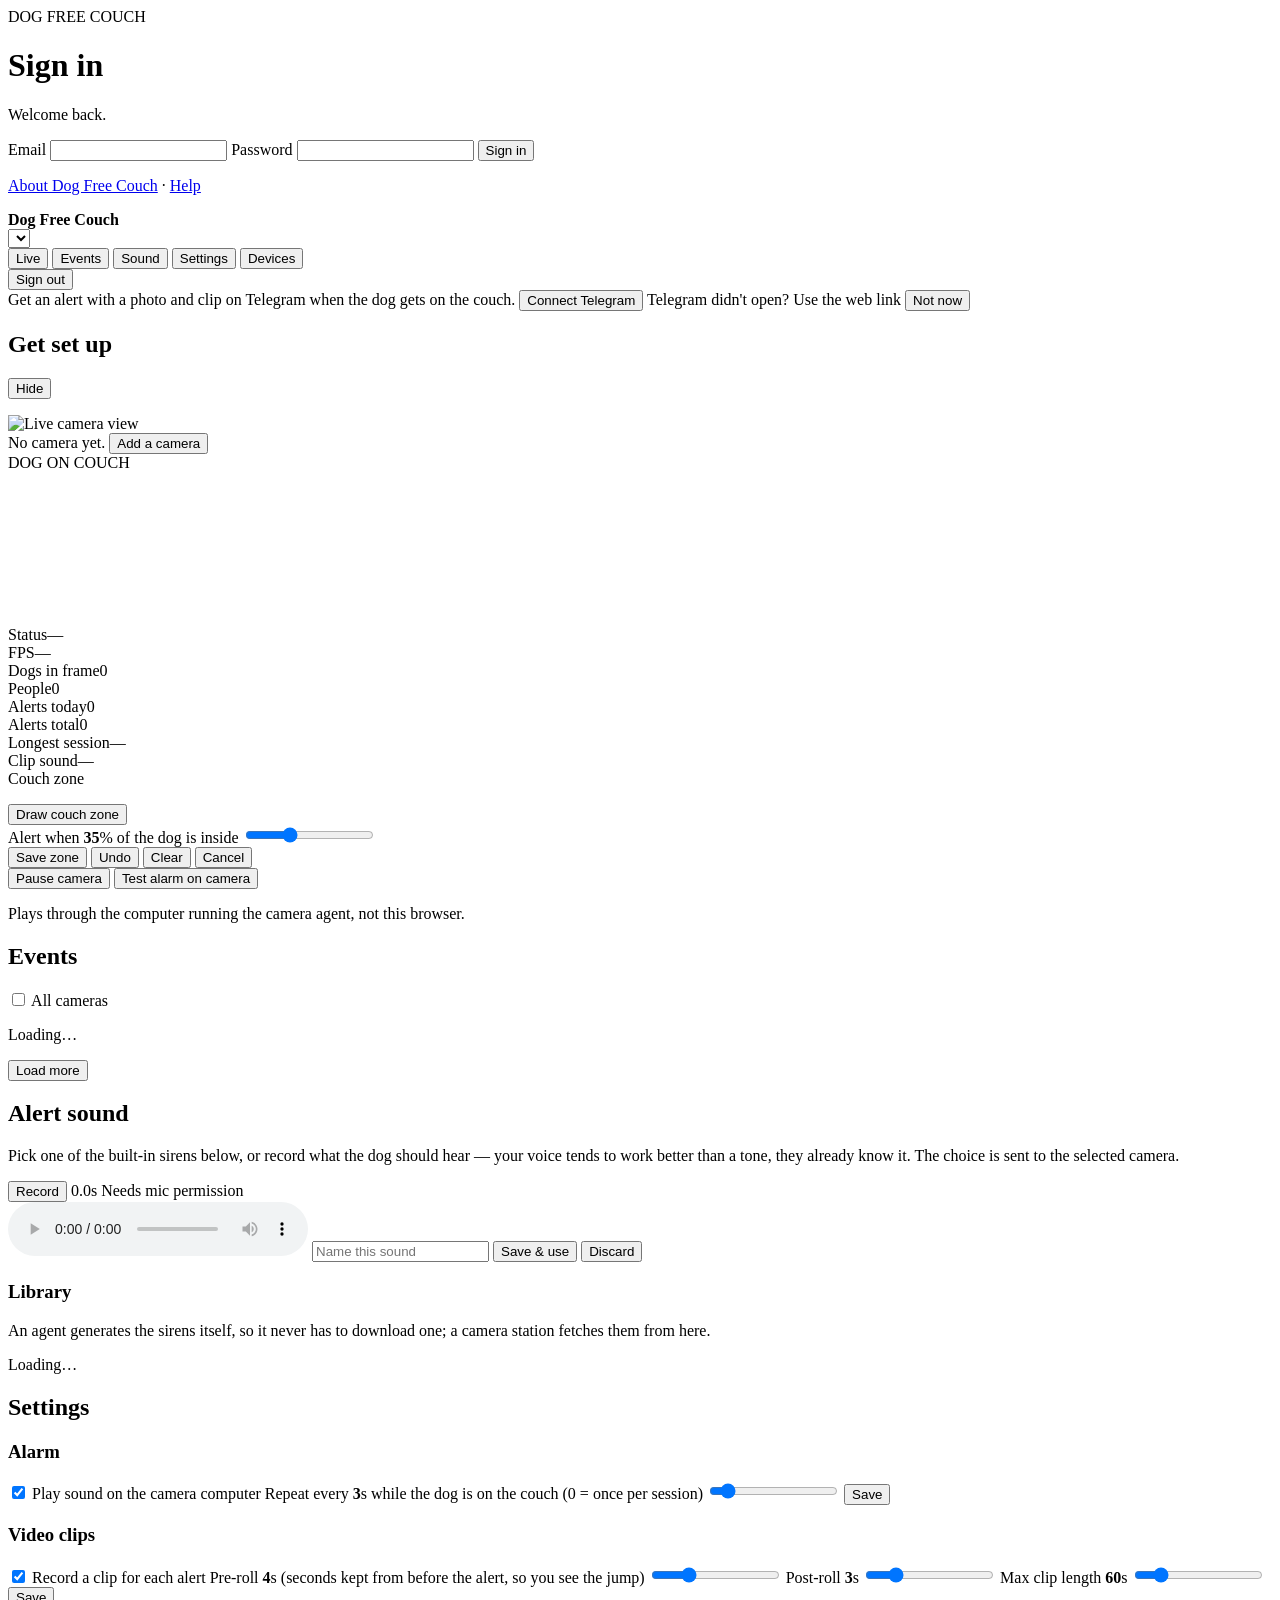
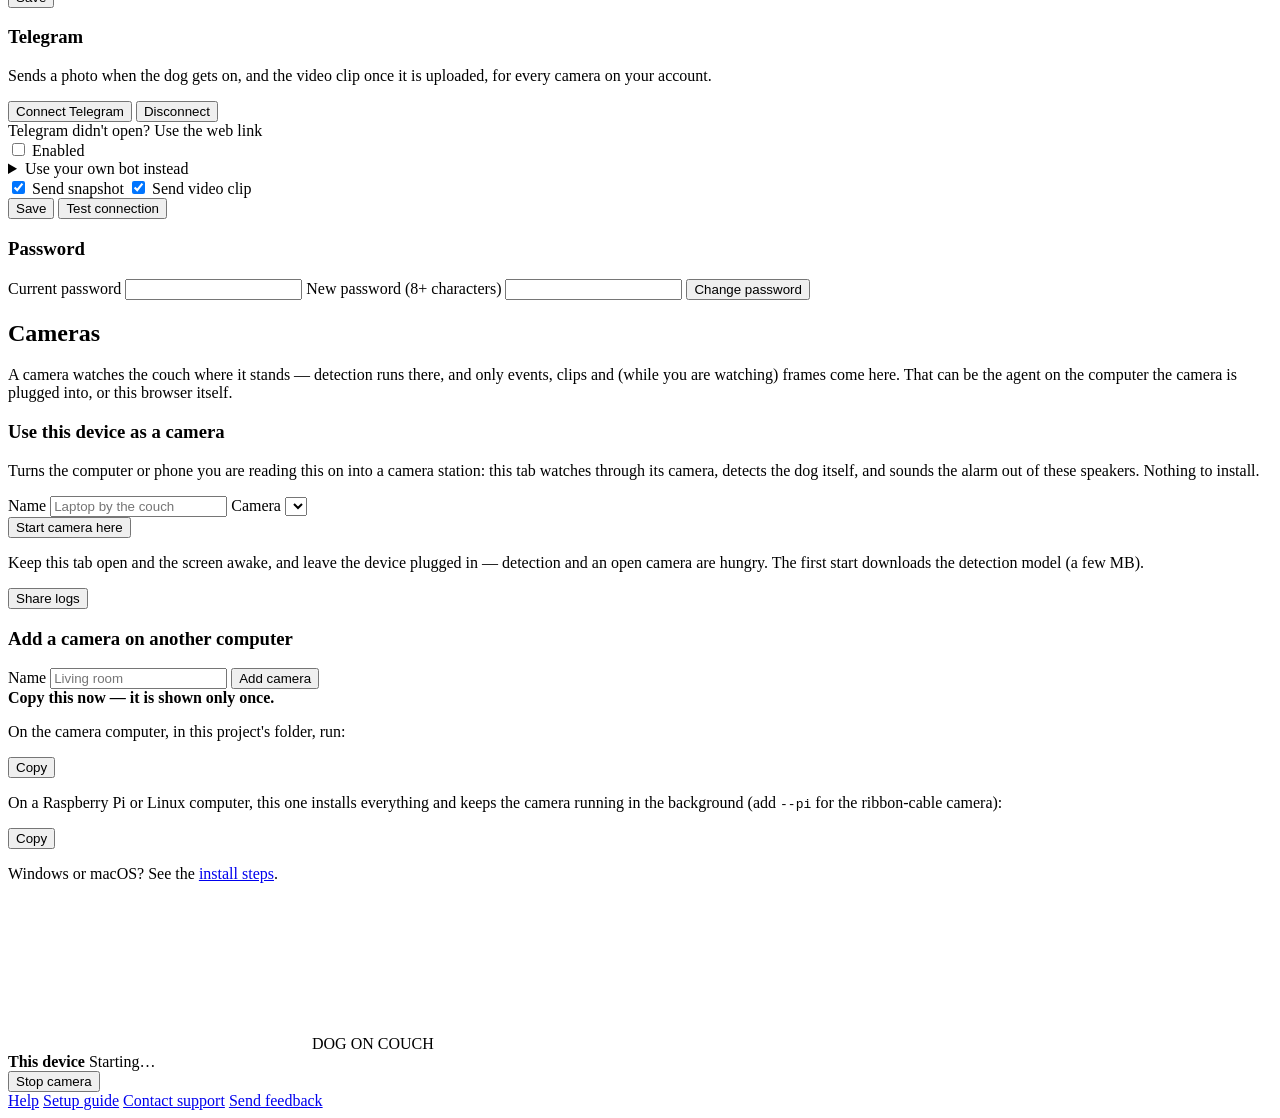
==== frontend/index.html @ eea623f8 "Merge master into feat/pause-camera Co-Authored-By: Claude Sonnet 5.5 <noreply@anthropic.com>" ====
<!doctype html>
<html lang="en">
  <head>
    <meta charset="utf-8" />
    <meta name="viewport" content="width=device-width, initial-scale=1" />
    <title>Dog Free Couch</title>
    <link rel="stylesheet" href="/assets/style.css" />
  </head>
  <body>
    <!-- ================= AUTH ================= -->
    <div id="auth-view" class="login-page hidden">
      <main class="login-card">
        <div class="login-mark">DOG FREE COUCH</div>
        <h1 id="auth-title">Sign in</h1>
        <p class="muted" id="auth-sub">Welcome back.</p>
        <div id="auth-error" class="alert-error hidden"></div>
        <form id="auth-form">
          <label for="auth-email">Email</label>
          <input type="email" id="auth-email" required autocomplete="email" />
          <label for="auth-password">Password</label>
          <input
            type="password"
            id="auth-password"
            required
            autocomplete="current-password"
          />
          <button type="submit" id="auth-submit">Sign in</button>
        </form>
        <div class="auth-switch" id="auth-switch"></div>
        <p class="hint auth-links">
          <a href="/">About Dog Free Couch</a> &middot; <a href="/help">Help</a>
        </p>
      </main>
    </div>

    <!-- ================= APP ================= -->
    <div id="app-view" class="hidden">
      <header class="topbar">
        <div class="brand">
          <span class="dot" id="live-dot"></span>
          <strong>Dog Free Couch</strong>
        </div>
        <select
          id="device-pick"
          class="device-pick"
          aria-label="Camera"
        ></select>
        <nav class="tabs">
          <button class="tab active" data-tab="live">Live</button>
          <button class="tab" data-tab="events">Events</button>
          <button class="tab" data-tab="sound">Sound</button>
          <button class="tab" data-tab="settings">Settings</button>
          <button class="tab" data-tab="devices">Devices</button>
        </nav>
        <span class="who" id="who"></span>
        <button class="ghost small" id="btn-logout">Sign out</button>
      </header>

      <div id="tg-banner" class="tg-banner hidden">
        <span>Get an alert with a photo and clip on Telegram when the dog gets on the couch.</span>
        <button id="btn-banner-connect" class="small">Connect Telegram</button>
        <a class="tg-fallback hidden" target="_blank" rel="noopener"
          >Telegram didn't open? Use the web link</a
        >
        <button id="btn-banner-dismiss" class="ghost small">Not now</button>
      </div>

      <main>
        <!-- Setup checklist: shown on Live and Devices until finished or
             dismissed. Built by renderOnboarding() in app.js. -->
        <section id="onboarding" class="card onboarding hidden">
          <div class="onb-head">
            <h2>Get set up</h2>
            <span class="hint" id="onb-progress"></span>
            <span class="spacer"></span>
            <button class="small ghost" id="btn-onb-dismiss">Hide</button>
          </div>
          <ol id="onb-steps" class="onb-steps"></ol>
        </section>

        <!-- ================= LIVE ================= -->
        <section id="tab-live" class="panel active">
          <div class="live-grid">
            <div class="video-wrap">
              <img id="stream" class="hidden" alt="Live camera view" />
              <div id="stream-empty" class="video-empty">
                <span>No camera yet.</span>
                <button id="btn-empty-add" class="small">Add a camera</button>
              </div>
              <div id="stream-badge" class="badge hidden">DOG ON COUCH</div>
              <!-- Corners are kept as fractions of the frame, so this
                   overlay is drawn in its own pixels and redrawn on
                   resize rather than carrying a viewBox. -->
              <svg id="zone-svg" class="zone-svg hidden"></svg>
            </div>
            <aside class="side">
              <div class="stat-row">
                <div class="stat">
                  <span class="k">Status</span
                  ><span class="v" id="s-state">&mdash;</span>
                </div>
                <div
                  class="stat"
                  title="Live view frame rate, and how often detection runs"
                >
                  <span class="k">FPS</span
                  ><span class="v" id="s-fps">&mdash;</span>
                </div>
              </div>
              <div class="stat-row">
                <div class="stat">
                  <span class="k">Dogs in frame</span
                  ><span class="v" id="s-dogs">0</span>
                </div>
                <div class="stat">
                  <span class="k">People</span
                  ><span class="v" id="s-people">0</span>
                </div>
              </div>
              <div class="stat-row">
                <div class="stat">
                  <span class="k">Alerts today</span
                  ><span class="v" id="s-today">0</span>
                </div>
                <div class="stat">
                  <span class="k">Alerts total</span
                  ><span class="v" id="s-total">0</span>
                </div>
              </div>
              <div class="stat-row">
                <div class="stat">
                  <span class="k">Longest session</span
                  ><span class="v" id="s-longest">&mdash;</span>
                </div>
                <div class="stat">
                  <span
                    class="k"
                    title="Whether the camera's microphone is being recorded into event clips"
                    >Clip sound</span
                  ><span class="v" id="s-audio">&mdash;</span>
                </div>
              </div>
              <div id="s-error" class="alert-error hidden"></div>
              <div id="trouble" class="trouble hidden"></div>

              <div class="zone-box" id="zone-box">
                <span class="k">Couch zone</span>
                <p class="hint" id="zone-hint"></p>
                <button id="btn-zone-edit" class="secondary">
                  Draw couch zone
                </button>
                <div id="zone-controls" class="hidden">
                  <label
                    >Alert when <b id="zone-th-val">35</b>% of the dog is
                    inside</label
                  >
                  <input
                    type="range"
                    id="zone-th"
                    min="5"
                    max="95"
                    step="5"
                    value="35"
                  />
                  <div class="row">
                    <button id="btn-zone-save">Save zone</button>
                    <button id="btn-zone-undo" class="small secondary">
                      Undo
                    </button>
                    <button id="btn-zone-clear" class="small secondary">
                      Clear
                    </button>
                    <button id="btn-zone-cancel" class="small ghost">
                      Cancel
                    </button>
                  </div>
                </div>
              </div>

              <button id="btn-pause" class="secondary">Pause camera</button>
              <button id="btn-test-sound" class="secondary">
                Test alarm on camera
              </button>
              <p class="hint" id="test-sound-hint">
                Plays through the computer running the camera agent, not this
                browser.
              </p>
            </aside>
          </div>
        </section>

        <!-- ================= EVENTS ================= -->
        <section id="tab-events" class="panel">
          <div class="events-head">
            <h2>Events</h2>
            <label class="check"
              ><input type="checkbox" id="all-devices" /> All cameras</label
            >
          </div>
          <div id="events-list" class="events-list">
            <p class="muted">Loading&hellip;</p>
          </div>
          <button id="btn-more" class="secondary hidden">Load more</button>
        </section>

        <!-- ================= SOUND ================= -->
        <section id="tab-sound" class="panel">
          <h2>Alert sound</h2>
          <p class="muted">
            Pick one of the built-in sirens below, or record what the dog should
            hear &mdash; your voice tends to work better than a tone, they
            already know it. The choice is sent to the selected camera.
          </p>

          <div class="recorder card">
            <div class="rec-controls">
              <button id="btn-rec" class="record">Record</button>
              <span id="rec-time" class="rec-time">0.0s</span>
              <span id="rec-hint" class="hint">Needs mic permission</span>
            </div>
            <div id="rec-preview" class="hidden">
              <audio id="rec-audio" controls></audio>
              <input
                type="text"
                id="rec-label"
                placeholder="Name this sound"
                maxlength="40"
              />
              <button id="btn-save-rec">Save &amp; use</button>
              <button id="btn-discard" class="ghost">Discard</button>
            </div>
          </div>

          <h3>Library</h3>
          <p class="muted">
            An agent generates the sirens itself, so it never has to download
            one; a camera station fetches them from here.
          </p>
          <div id="sounds-list" class="sounds-list">
            <p class="muted">Loading&hellip;</p>
          </div>
        </section>

        <!-- ================= SETTINGS ================= -->
        <section id="tab-settings" class="panel">
          <h2>Settings</h2>

          <div class="card">
            <h3>Alarm <span class="hint" id="al-device"></span></h3>
            <label class="check"
              ><input type="checkbox" id="al-play" checked /><span
                id="al-play-label"
              >
                Play sound on the camera computer</span
              ></label
            >
            <label
              >Repeat every <b id="al-repeat-val">3</b>s while the dog is on the
              couch <span class="hint">(0 = once per session)</span></label
            >
            <input
              type="range"
              id="al-repeat"
              min="0"
              max="30"
              step="1"
              value="3"
            />
            <button id="btn-save-alert">Save</button>
          </div>

          <div class="card">
            <h3>Video clips <span class="hint" id="v-device"></span></h3>
            <label class="check"
              ><input type="checkbox" id="v-enabled" checked /> Record a clip
              for each alert</label
            >
            <label
              >Pre-roll <b id="v-pre-val">4</b>s
              <span class="hint"
                >(seconds kept from before the alert, so you see the jump)</span
              ></label
            >
            <input
              type="range"
              id="v-pre"
              min="0"
              max="15"
              step="1"
              value="4"
            />
            <label>Post-roll <b id="v-post-val">3</b>s</label>
            <input
              type="range"
              id="v-post"
              min="0"
              max="15"
              step="1"
              value="3"
            />
            <label>Max clip length <b id="v-max-val">60</b>s</label>
            <input
              type="range"
              id="v-max"
              min="10"
              max="300"
              step="10"
              value="60"
            />
            <button id="btn-save-video">Save</button>
          </div>

          <div class="card">
            <h3>Telegram</h3>
            <p class="muted">
              Sends a photo when the dog gets on, and the video clip once it is
              uploaded, for every camera on your account.
            </p>
            <div id="tg-shared" class="hidden">
              <p id="tg-status" class="muted"></p>
              <div class="row">
                <button id="btn-connect-tg">Connect Telegram</button>
                <button id="btn-disconnect-tg" class="secondary hidden">
                  Disconnect
                </button>
              </div>
              <a class="tg-fallback hidden" target="_blank" rel="noopener"
                >Telegram didn't open? Use the web link</a
              >
            </div>
            <label class="check"
              ><input type="checkbox" id="tg-enabled" /> Enabled</label
            >
            <details id="tg-own">
              <summary>Use your own bot instead</summary>
              <label
                >Bot token <span class="hint" id="tg-token-hint"></span
              ></label>
              <input
                type="password"
                id="tg-token"
                placeholder="Leave blank to keep current token"
                autocomplete="off"
              />
              <label>Chat id</label>
              <input type="text" id="tg-chat" placeholder="123456789" />
            </details>
            <label class="check"
              ><input type="checkbox" id="tg-photo" checked /> Send
              snapshot</label
            >
            <label class="check"
              ><input type="checkbox" id="tg-video" checked /> Send video
              clip</label
            >
            <div class="row">
              <button id="btn-save-tg">Save</button>
              <button id="btn-test-tg" class="secondary">
                Test connection
              </button>
            </div>
            <div id="tg-result" class="result hidden"></div>
          </div>

          <div class="card">
            <h3>Password</h3>
            <label>Current password</label>
            <input
              type="password"
              id="pw-current"
              autocomplete="current-password"
            />
            <label
              >New password <span class="hint">(8+ characters)</span></label
            >
            <input type="password" id="pw-new" autocomplete="new-password" />
            <button id="btn-save-pw">Change password</button>
            <div id="pw-result" class="result hidden"></div>
          </div>
        </section>

        <!-- ================= DEVICES ================= -->
        <section id="tab-devices" class="panel">
          <h2>Cameras</h2>
          <p class="muted">
            A camera watches the couch where it stands &mdash; detection runs
            there, and only events, clips and (while you are watching) frames
            come here. That can be the agent on the computer the camera is
            plugged into, or this browser itself.
          </p>
          <div id="devices-list" class="devices-list"></div>

          <div class="card">
            <h3>Use this device as a camera</h3>
            <p class="muted">
              Turns the computer or phone you are reading this on into a camera
              station: this tab watches through its camera, detects the dog
              itself, and sounds the alarm out of these speakers. Nothing to
              install.
            </p>
            <label for="station-name">Name</label>
            <input
              type="text"
              id="station-name"
              placeholder="Laptop by the couch"
              maxlength="100"
            />
            <label for="station-cam">Camera</label>
            <select id="station-cam"></select>
            <div id="station-blocked" class="alert-error hidden"></div>
            <button id="btn-station-start">Start camera here</button>
            <p id="station-status" class="hint"></p>
            <p class="hint">
              Keep this tab open and the screen awake, and leave the device
              plugged in &mdash; detection and an open camera are hungry. The
              first start downloads the detection model (a few MB).
            </p>
            <div id="station-error" class="alert-error hidden"></div>
            <!-- Dev runs only (see Config.DEV_MODE): the server says so in
                 /api/auth/me, and app.js unhides this. -->
            <div id="station-logs-box" class="row hidden">
              <button id="btn-station-logs" class="small secondary">
                Share logs
              </button>
              <span class="hint" id="station-logs-hint"></span>
            </div>
          </div>

          <div class="card">
            <h3>Add a camera on another computer</h3>
            <label for="new-device-name">Name</label>
            <input
              type="text"
              id="new-device-name"
              placeholder="Living room"
              maxlength="100"
            />
            <button id="btn-add-device">Add camera</button>
            <div id="token-box" class="token-box hidden">
              <b>Copy this now &mdash; it is shown only once.</b>
              <p class="hint" id="token-hint">
                On the camera computer, in this project's folder, run:
              </p>
              <pre id="token-cmd"></pre>
              <button id="btn-copy-token" class="small secondary">Copy</button>
              <p class="hint">
                On a Raspberry Pi or Linux computer, this one installs
                everything and keeps the camera running in the background
                (add <code>--pi</code> for the ribbon-cable camera):
              </p>
              <pre id="token-install"></pre>
              <button id="btn-copy-install" class="small secondary">
                Copy
              </button>
              <p class="hint">
                Windows or macOS? See the
                <a href="/help#agent" target="_blank">install steps</a>.
              </p>
            </div>
          </div>
        </section>
      </main>

      <!-- Always on screen while the station runs: the preview has to stay
           visible for the browser to keep decoding frames from it, and it
           doubles as the reminder that this tab is now a camera. -->
      <div id="station-bar" class="station-bar hidden">
        <div class="station-live">
          <video id="station-video" muted playsinline autoplay></video>
          <span id="station-badge" class="badge hidden">DOG ON COUCH</span>
        </div>
        <div class="station-info">
          <strong id="station-title">This device</strong>
          <span class="sub" id="station-sub">Starting&hellip;</span>
          <div id="station-progress" class="progress hidden" title="Downloading the detection model">
            <i></i>
          </div>
        </div>
        <button id="btn-station-stop" class="small ghost">Stop camera</button>
      </div>
    </div>

    <footer id="app-foot" class="app-foot hidden">
      <a href="/help" target="_blank">Help</a>
      <a href="#" id="link-setup">Setup guide</a>
      <a href="#" id="link-support" class="hidden">Contact support</a>
      <a href="#" id="link-feedback" class="hidden">Send feedback</a>
    </footer>

    <div id="toast" class="toast hidden"></div>

    <script src="/assets/station.js"></script>
    <script src="/assets/app.js"></script>
  </body>
</html>
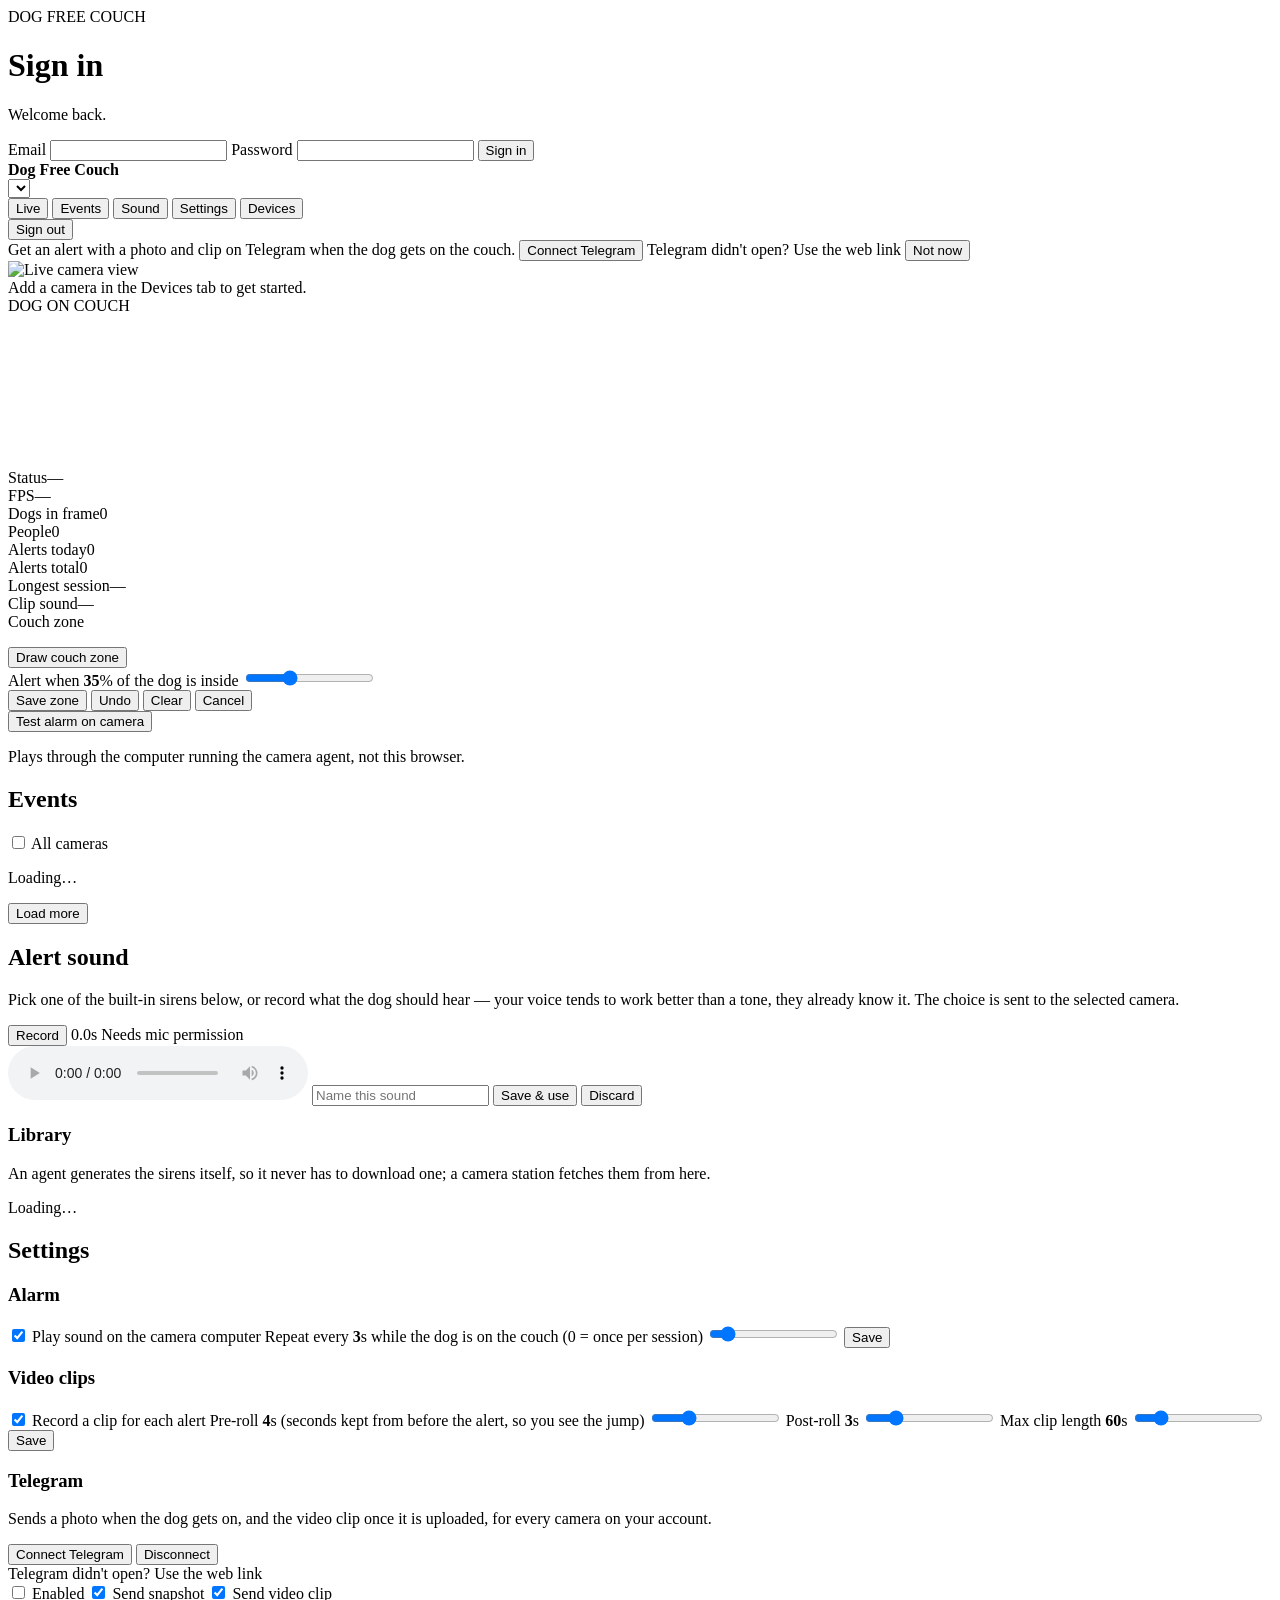
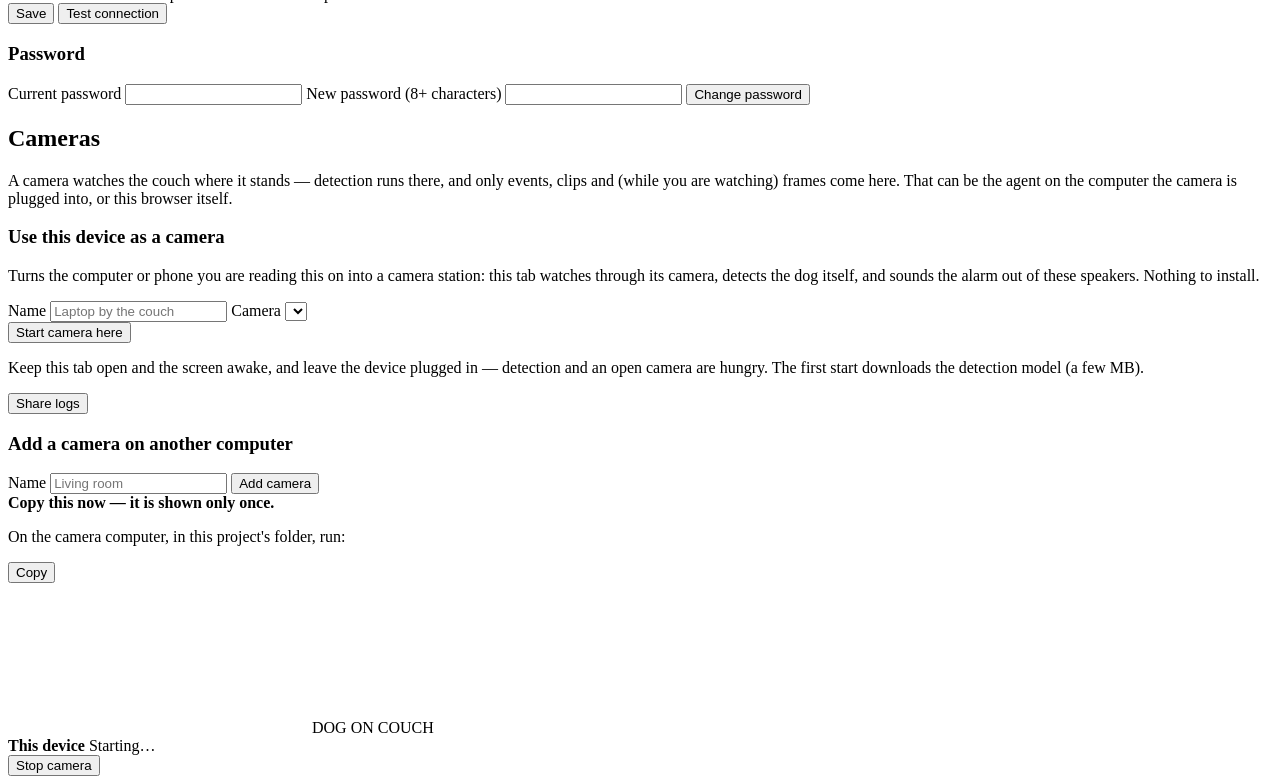
==== commit c98607ae: "Telegram: only the shared bot is supported Remove the per-user bot token / chat id option from the d" ====
--- a/frontend/index.html
+++ b/frontend/index.html
@@ -27,9 +27,6 @@
           <button type="submit" id="auth-submit">Sign in</button>
         </form>
         <div class="auth-switch" id="auth-switch"></div>
-        <p class="hint auth-links">
-          <a href="/">About Dog Free Couch</a> &middot; <a href="/help">Help</a>
-        </p>
       </main>
     </div>
 
@@ -66,26 +63,13 @@
       </div>
 
       <main>
-        <!-- Setup checklist: shown on Live and Devices until finished or
-             dismissed. Built by renderOnboarding() in app.js. -->
-        <section id="onboarding" class="card onboarding hidden">
-          <div class="onb-head">
-            <h2>Get set up</h2>
-            <span class="hint" id="onb-progress"></span>
-            <span class="spacer"></span>
-            <button class="small ghost" id="btn-onb-dismiss">Hide</button>
-          </div>
-          <ol id="onb-steps" class="onb-steps"></ol>
-        </section>
-
         <!-- ================= LIVE ================= -->
         <section id="tab-live" class="panel active">
           <div class="live-grid">
             <div class="video-wrap">
               <img id="stream" class="hidden" alt="Live camera view" />
               <div id="stream-empty" class="video-empty">
-                <span>No camera yet.</span>
-                <button id="btn-empty-add" class="small">Add a camera</button>
+                Add a camera in the Devices tab to get started.
               </div>
               <div id="stream-badge" class="badge hidden">DOG ON COUCH</div>
               <!-- Corners are kept as fractions of the frame, so this
@@ -141,7 +125,6 @@
                 </div>
               </div>
               <div id="s-error" class="alert-error hidden"></div>
-              <div id="trouble" class="trouble hidden"></div>
 
               <div class="zone-box" id="zone-box">
                 <span class="k">Couch zone</span>
@@ -177,7 +160,6 @@
                 </div>
               </div>
 
-              <button id="btn-pause" class="secondary">Pause camera</button>
               <button id="btn-test-sound" class="secondary">
                 Test alarm on camera
               </button>
@@ -331,20 +313,6 @@
             <label class="check"
               ><input type="checkbox" id="tg-enabled" /> Enabled</label
             >
-            <details id="tg-own">
-              <summary>Use your own bot instead</summary>
-              <label
-                >Bot token <span class="hint" id="tg-token-hint"></span
-              ></label>
-              <input
-                type="password"
-                id="tg-token"
-                placeholder="Leave blank to keep current token"
-                autocomplete="off"
-              />
-              <label>Chat id</label>
-              <input type="text" id="tg-chat" placeholder="123456789" />
-            </details>
             <label class="check"
               ><input type="checkbox" id="tg-photo" checked /> Send
               snapshot</label
@@ -443,19 +411,6 @@
               </p>
               <pre id="token-cmd"></pre>
               <button id="btn-copy-token" class="small secondary">Copy</button>
-              <p class="hint">
-                On a Raspberry Pi or Linux computer, this one installs
-                everything and keeps the camera running in the background
-                (add <code>--pi</code> for the ribbon-cable camera):
-              </p>
-              <pre id="token-install"></pre>
-              <button id="btn-copy-install" class="small secondary">
-                Copy
-              </button>
-              <p class="hint">
-                Windows or macOS? See the
-                <a href="/help#agent" target="_blank">install steps</a>.
-              </p>
             </div>
           </div>
         </section>
@@ -472,21 +427,11 @@
         <div class="station-info">
           <strong id="station-title">This device</strong>
           <span class="sub" id="station-sub">Starting&hellip;</span>
-          <div id="station-progress" class="progress hidden" title="Downloading the detection model">
-            <i></i>
-          </div>
         </div>
         <button id="btn-station-stop" class="small ghost">Stop camera</button>
       </div>
     </div>
 
-    <footer id="app-foot" class="app-foot hidden">
-      <a href="/help" target="_blank">Help</a>
-      <a href="#" id="link-setup">Setup guide</a>
-      <a href="#" id="link-support" class="hidden">Contact support</a>
-      <a href="#" id="link-feedback" class="hidden">Send feedback</a>
-    </footer>
-
     <div id="toast" class="toast hidden"></div>
 
     <script src="/assets/station.js"></script>
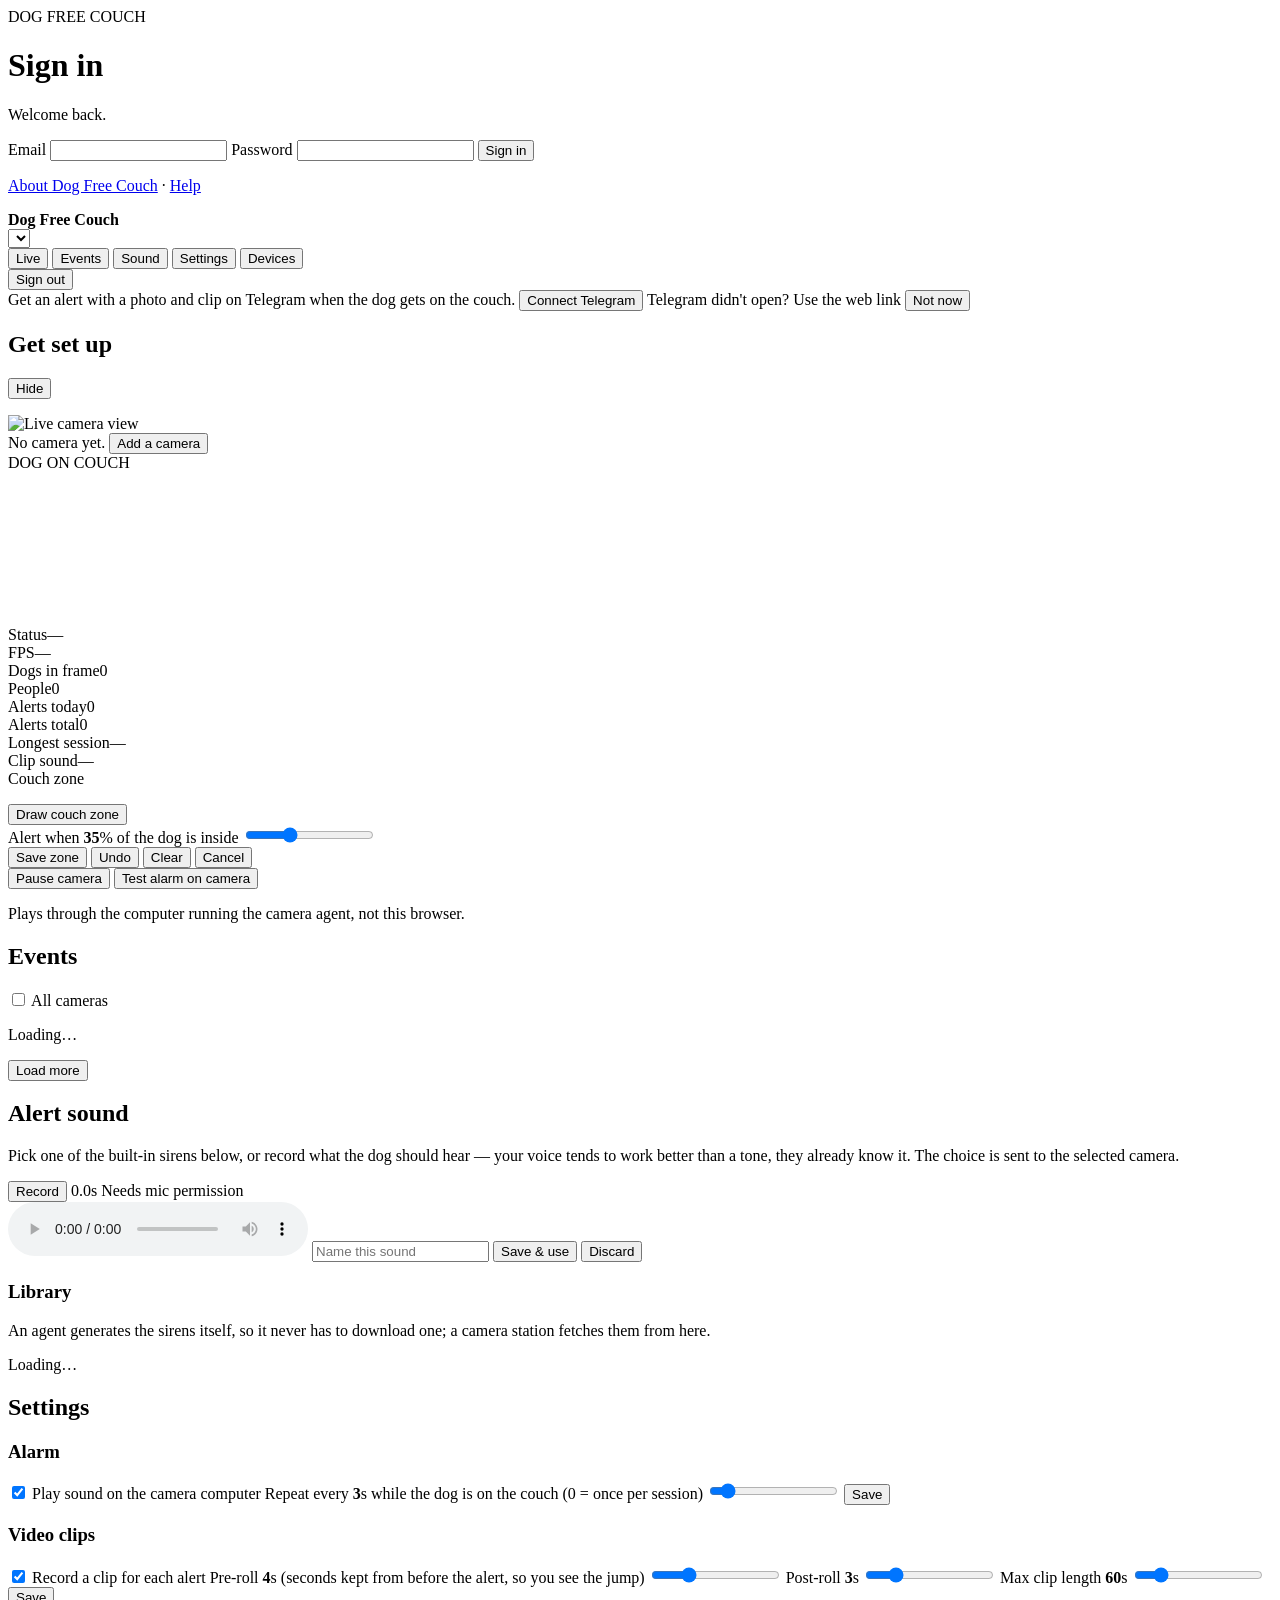
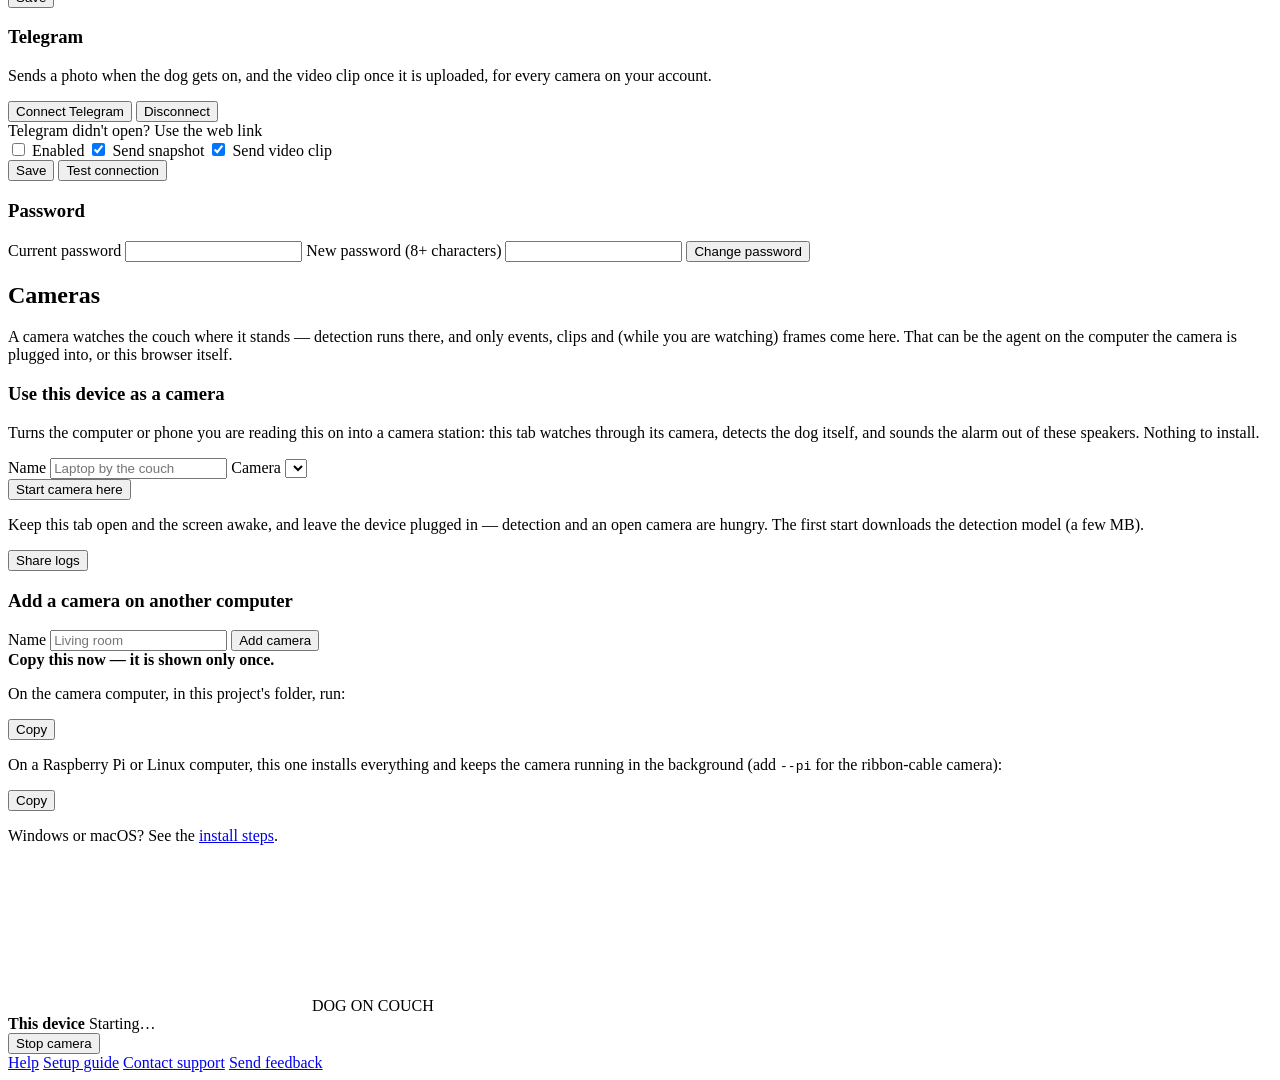
==== commit 1a1aa154: "Merge master into fix/telegram-shared-bot-only Co-Authored-By: Claude Sonnet 5.5 <noreply@anthropic." ====
--- a/frontend/index.html
+++ b/frontend/index.html
@@ -27,6 +27,9 @@
           <button type="submit" id="auth-submit">Sign in</button>
         </form>
         <div class="auth-switch" id="auth-switch"></div>
+        <p class="hint auth-links">
+          <a href="/">About Dog Free Couch</a> &middot; <a href="/help">Help</a>
+        </p>
       </main>
     </div>
 
@@ -63,13 +66,26 @@
       </div>
 
       <main>
+        <!-- Setup checklist: shown on Live and Devices until finished or
+             dismissed. Built by renderOnboarding() in app.js. -->
+        <section id="onboarding" class="card onboarding hidden">
+          <div class="onb-head">
+            <h2>Get set up</h2>
+            <span class="hint" id="onb-progress"></span>
+            <span class="spacer"></span>
+            <button class="small ghost" id="btn-onb-dismiss">Hide</button>
+          </div>
+          <ol id="onb-steps" class="onb-steps"></ol>
+        </section>
+
         <!-- ================= LIVE ================= -->
         <section id="tab-live" class="panel active">
           <div class="live-grid">
             <div class="video-wrap">
               <img id="stream" class="hidden" alt="Live camera view" />
               <div id="stream-empty" class="video-empty">
-                Add a camera in the Devices tab to get started.
+                <span>No camera yet.</span>
+                <button id="btn-empty-add" class="small">Add a camera</button>
               </div>
               <div id="stream-badge" class="badge hidden">DOG ON COUCH</div>
               <!-- Corners are kept as fractions of the frame, so this
@@ -125,6 +141,7 @@
                 </div>
               </div>
               <div id="s-error" class="alert-error hidden"></div>
+              <div id="trouble" class="trouble hidden"></div>
 
               <div class="zone-box" id="zone-box">
                 <span class="k">Couch zone</span>
@@ -160,6 +177,7 @@
                 </div>
               </div>
 
+              <button id="btn-pause" class="secondary">Pause camera</button>
               <button id="btn-test-sound" class="secondary">
                 Test alarm on camera
               </button>
@@ -411,6 +429,19 @@
               </p>
               <pre id="token-cmd"></pre>
               <button id="btn-copy-token" class="small secondary">Copy</button>
+              <p class="hint">
+                On a Raspberry Pi or Linux computer, this one installs
+                everything and keeps the camera running in the background
+                (add <code>--pi</code> for the ribbon-cable camera):
+              </p>
+              <pre id="token-install"></pre>
+              <button id="btn-copy-install" class="small secondary">
+                Copy
+              </button>
+              <p class="hint">
+                Windows or macOS? See the
+                <a href="/help#agent" target="_blank">install steps</a>.
+              </p>
             </div>
           </div>
         </section>
@@ -427,11 +458,21 @@
         <div class="station-info">
           <strong id="station-title">This device</strong>
           <span class="sub" id="station-sub">Starting&hellip;</span>
+          <div id="station-progress" class="progress hidden" title="Downloading the detection model">
+            <i></i>
+          </div>
         </div>
         <button id="btn-station-stop" class="small ghost">Stop camera</button>
       </div>
     </div>
 
+    <footer id="app-foot" class="app-foot hidden">
+      <a href="/help" target="_blank">Help</a>
+      <a href="#" id="link-setup">Setup guide</a>
+      <a href="#" id="link-support" class="hidden">Contact support</a>
+      <a href="#" id="link-feedback" class="hidden">Send feedback</a>
+    </footer>
+
     <div id="toast" class="toast hidden"></div>
 
     <script src="/assets/station.js"></script>
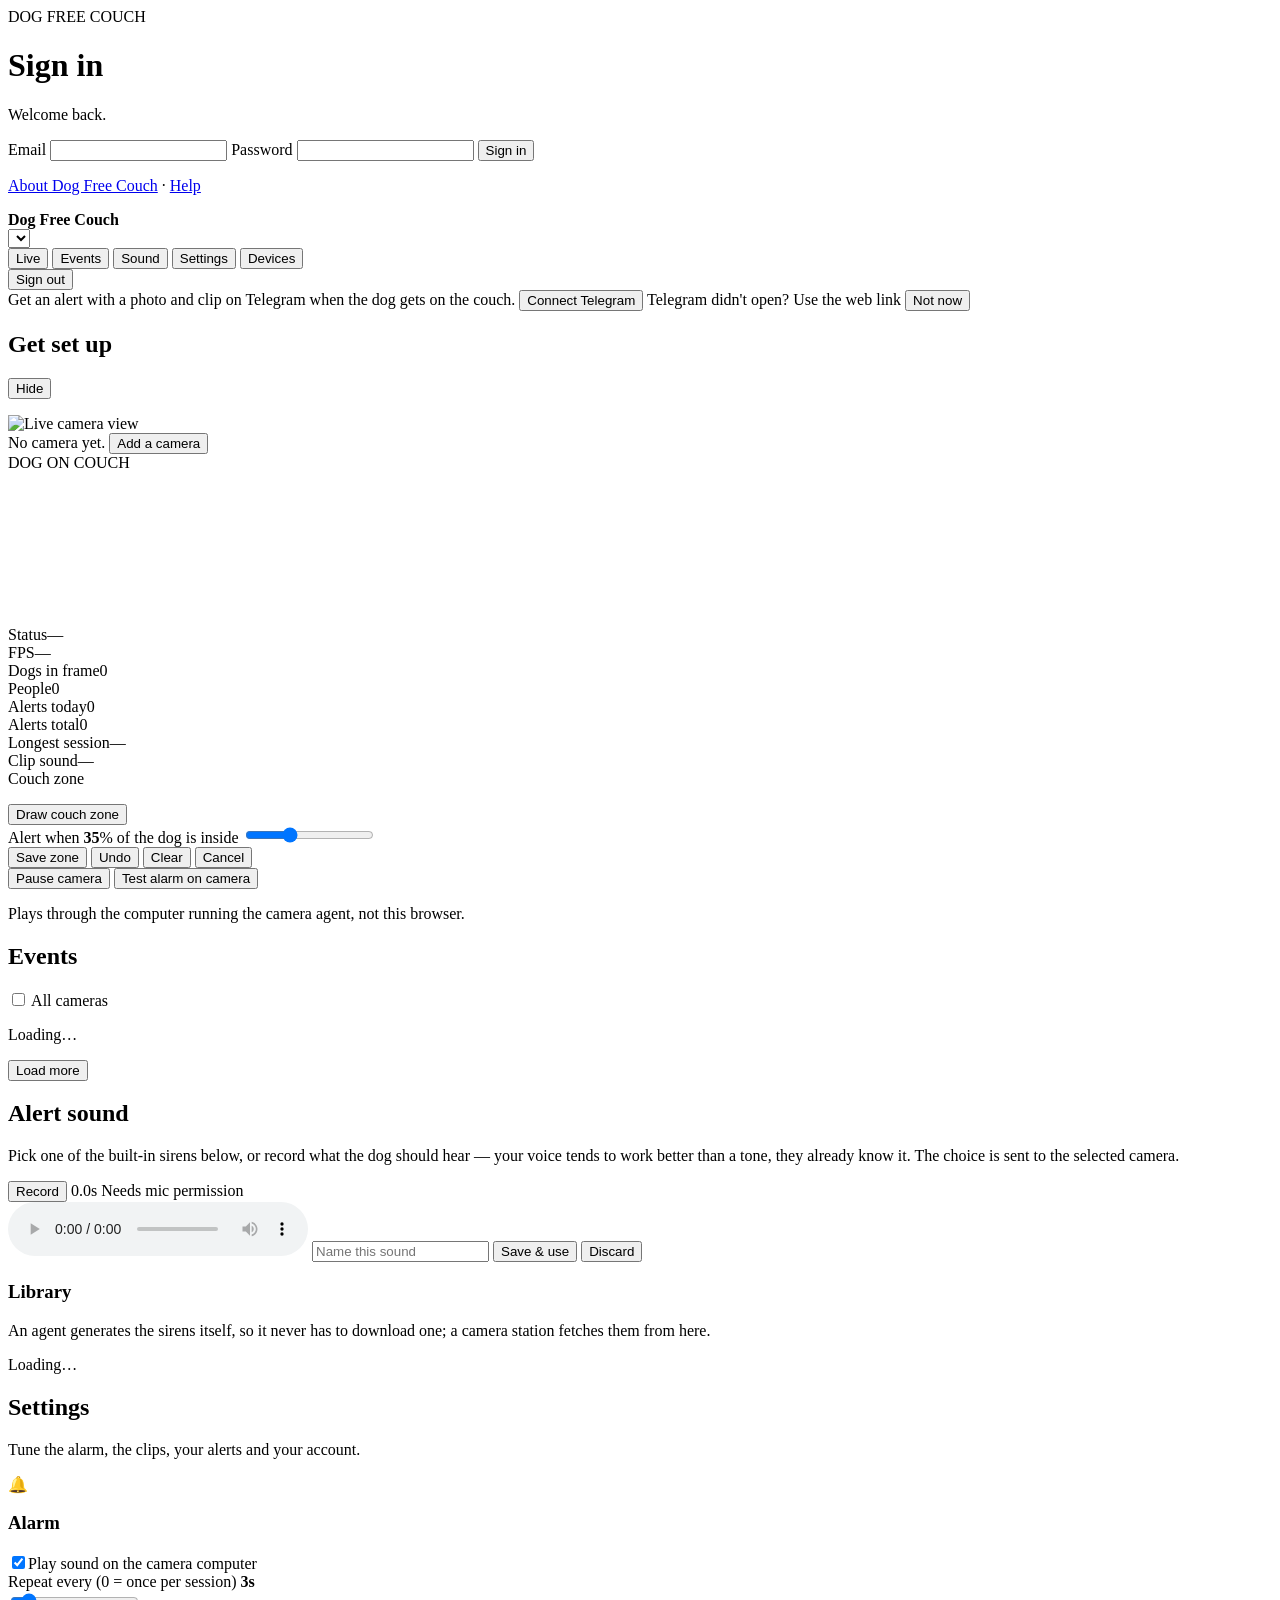
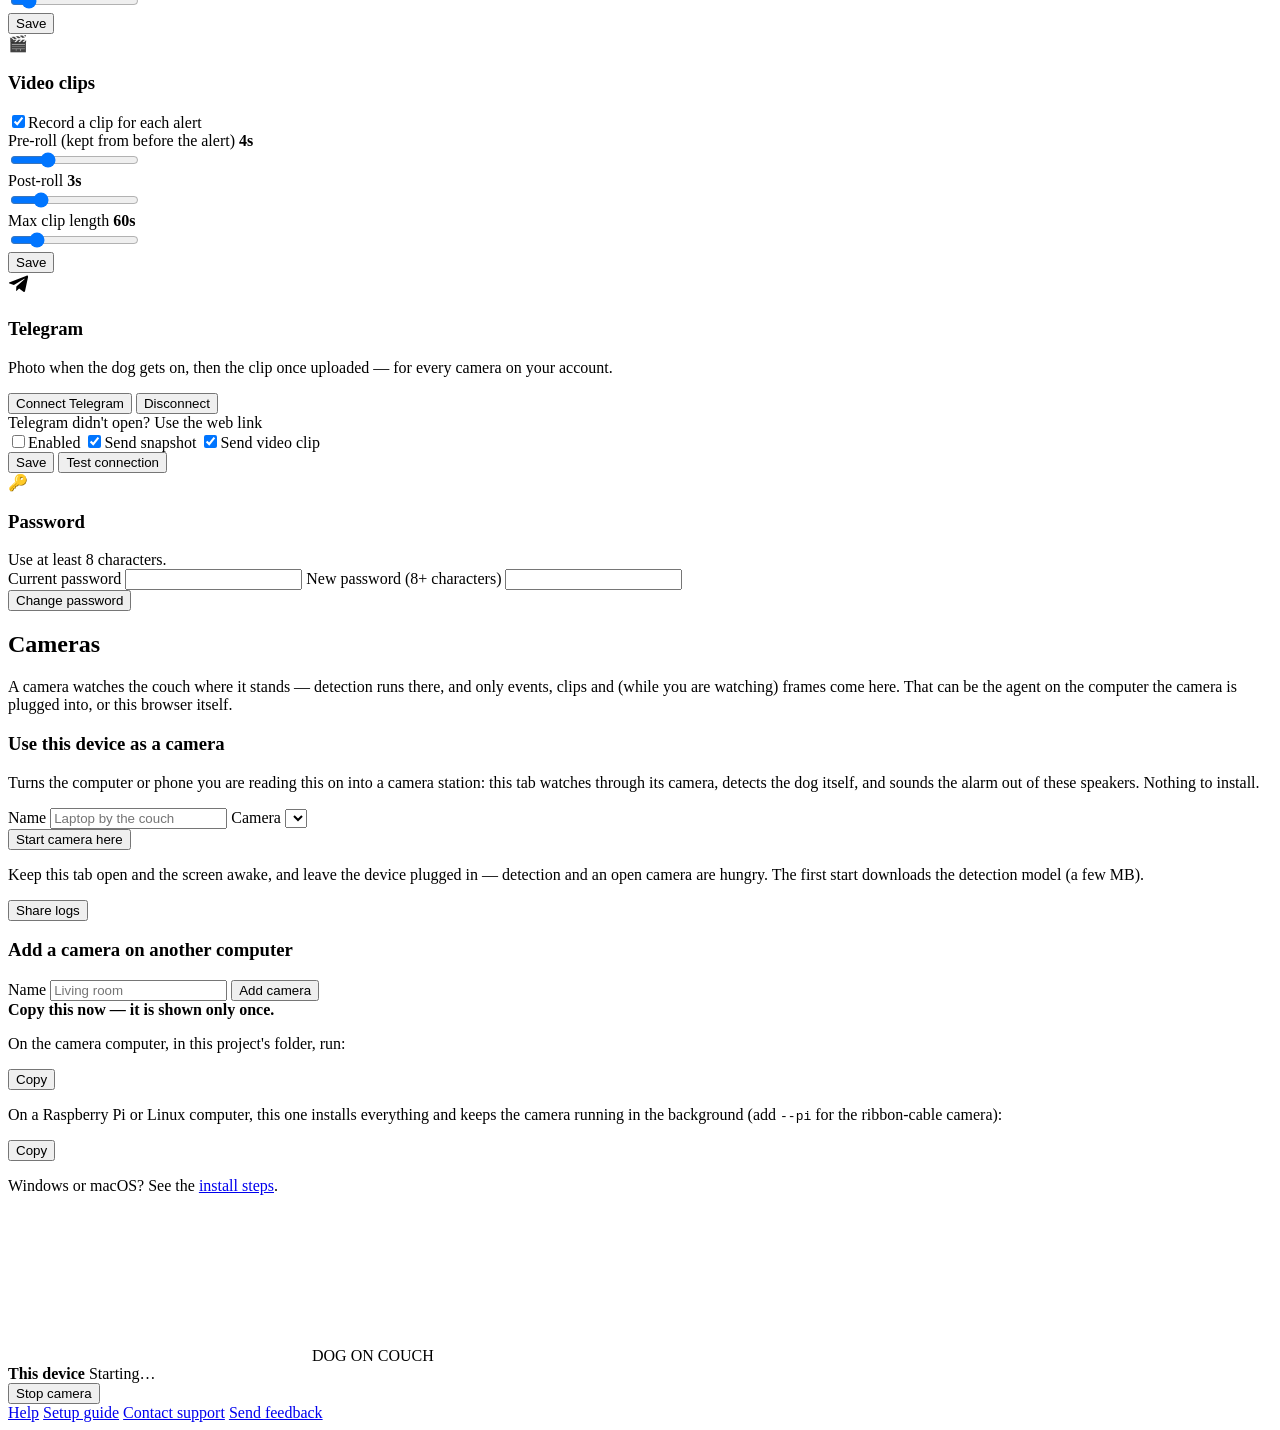
==== commit c34848ce: "Redesign Settings as a card grid Alarm, video clips, Telegram and password each get their own card w" ====
--- a/frontend/index.html
+++ b/frontend/index.html
@@ -243,125 +243,197 @@
 
         <!-- ================= SETTINGS ================= -->
         <section id="tab-settings" class="panel">
-          <h2>Settings</h2>
-
-          <div class="card">
-            <h3>Alarm <span class="hint" id="al-device"></span></h3>
-            <label class="check"
-              ><input type="checkbox" id="al-play" checked /><span
-                id="al-play-label"
+          <header class="page-head">
+            <h2>Settings</h2>
+            <p class="muted">
+              Tune the alarm, the clips, your alerts and your account.
+            </p>
+          </header>
+
+          <div class="settings-grid">
+            <div class="card scard">
+              <div class="scard-head">
+                <span class="sicon" aria-hidden="true">&#128276;</span>
+                <div>
+                  <h3>Alarm</h3>
+                  <span class="hint" id="al-device"></span>
+                </div>
+              </div>
+              <label class="switch"
+                ><input type="checkbox" id="al-play" checked /><i
+                  class="track"
+                ></i
+                ><span id="al-play-label"
+                  >Play sound on the camera computer</span
+                ></label
               >
-                Play sound on the camera computer</span
-              ></label
-            >
-            <label
-              >Repeat every <b id="al-repeat-val">3</b>s while the dog is on the
-              couch <span class="hint">(0 = once per session)</span></label
-            >
-            <input
-              type="range"
-              id="al-repeat"
-              min="0"
-              max="30"
-              step="1"
-              value="3"
-            />
-            <button id="btn-save-alert">Save</button>
-          </div>
-
-          <div class="card">
-            <h3>Video clips <span class="hint" id="v-device"></span></h3>
-            <label class="check"
-              ><input type="checkbox" id="v-enabled" checked /> Record a clip
-              for each alert</label
-            >
-            <label
-              >Pre-roll <b id="v-pre-val">4</b>s
-              <span class="hint"
-                >(seconds kept from before the alert, so you see the jump)</span
-              ></label
-            >
-            <input
-              type="range"
-              id="v-pre"
-              min="0"
-              max="15"
-              step="1"
-              value="4"
-            />
-            <label>Post-roll <b id="v-post-val">3</b>s</label>
-            <input
-              type="range"
-              id="v-post"
-              min="0"
-              max="15"
-              step="1"
-              value="3"
-            />
-            <label>Max clip length <b id="v-max-val">60</b>s</label>
-            <input
-              type="range"
-              id="v-max"
-              min="10"
-              max="300"
-              step="10"
-              value="60"
-            />
-            <button id="btn-save-video">Save</button>
-          </div>
-
-          <div class="card">
-            <h3>Telegram</h3>
-            <p class="muted">
-              Sends a photo when the dog gets on, and the video clip once it is
-              uploaded, for every camera on your account.
-            </p>
-            <div id="tg-shared" class="hidden">
-              <p id="tg-status" class="muted"></p>
-              <div class="row">
-                <button id="btn-connect-tg">Connect Telegram</button>
-                <button id="btn-disconnect-tg" class="secondary hidden">
-                  Disconnect
+              <div class="slider-field">
+                <div class="slider-top">
+                  <span
+                    >Repeat every
+                    <span class="hint">(0 = once per session)</span></span
+                  >
+                  <b class="chip"><span id="al-repeat-val">3</span>s</b>
+                </div>
+                <input
+                  type="range"
+                  id="al-repeat"
+                  min="0"
+                  max="30"
+                  step="1"
+                  value="3"
+                />
+              </div>
+              <div class="scard-foot">
+                <button id="btn-save-alert">Save</button>
+              </div>
+            </div>
+
+            <div class="card scard">
+              <div class="scard-head">
+                <span class="sicon" aria-hidden="true">&#127916;</span>
+                <div>
+                  <h3>Video clips</h3>
+                  <span class="hint" id="v-device"></span>
+                </div>
+              </div>
+              <label class="switch"
+                ><input type="checkbox" id="v-enabled" checked /><i
+                  class="track"
+                ></i
+                ><span>Record a clip for each alert</span></label
+              >
+              <div class="slider-field">
+                <div class="slider-top">
+                  <span
+                    >Pre-roll
+                    <span class="hint">(kept from before the alert)</span></span
+                  >
+                  <b class="chip"><span id="v-pre-val">4</span>s</b>
+                </div>
+                <input
+                  type="range"
+                  id="v-pre"
+                  min="0"
+                  max="15"
+                  step="1"
+                  value="4"
+                />
+              </div>
+              <div class="slider-field">
+                <div class="slider-top">
+                  <span>Post-roll</span>
+                  <b class="chip"><span id="v-post-val">3</span>s</b>
+                </div>
+                <input
+                  type="range"
+                  id="v-post"
+                  min="0"
+                  max="15"
+                  step="1"
+                  value="3"
+                />
+              </div>
+              <div class="slider-field">
+                <div class="slider-top">
+                  <span>Max clip length</span>
+                  <b class="chip"><span id="v-max-val">60</span>s</b>
+                </div>
+                <input
+                  type="range"
+                  id="v-max"
+                  min="10"
+                  max="300"
+                  step="10"
+                  value="60"
+                />
+              </div>
+              <div class="scard-foot">
+                <button id="btn-save-video">Save</button>
+              </div>
+            </div>
+
+            <div class="card scard">
+              <div class="scard-head">
+                <span class="sicon sicon-tg" aria-hidden="true"
+                  ><svg
+                    viewBox="0 0 24 24"
+                    width="22"
+                    height="22"
+                    fill="currentColor"
+                  >
+                    <path
+                      d="M21.9 4.3 18.6 19.6c-.2 1-.9 1.3-1.7.8l-4.8-3.5-2.3 2.2c-.3.3-.5.5-1 .5l.3-4.9 8.9-8c.4-.3-.1-.5-.6-.2L6.4 13 1.7 11.5c-1-.3-1-1 .2-1.5L20.3 2.9c.9-.3 1.6.2 1.6 1.4z"
+                    /></svg
+                ></span>
+                <div>
+                  <h3>Telegram</h3>
+                  <span class="hint"
+                    >Photo when the dog gets on, then the clip once uploaded
+                    &mdash; for every camera on your account.</span
+                  >
+                </div>
+              </div>
+              <div id="tg-shared" class="hidden">
+                <p id="tg-status" class="muted"></p>
+                <div class="row">
+                  <button id="btn-connect-tg">Connect Telegram</button>
+                  <button id="btn-disconnect-tg" class="secondary hidden">
+                    Disconnect
+                  </button>
+                </div>
+                <a class="tg-fallback hidden" target="_blank" rel="noopener"
+                  >Telegram didn't open? Use the web link</a
+                >
+              </div>
+              <label class="switch"
+                ><input type="checkbox" id="tg-enabled" /><i class="track"></i
+                ><span>Enabled</span></label
+              >
+              <label class="switch"
+                ><input type="checkbox" id="tg-photo" checked /><i
+                  class="track"
+                ></i
+                ><span>Send snapshot</span></label
+              >
+              <label class="switch"
+                ><input type="checkbox" id="tg-video" checked /><i
+                  class="track"
+                ></i
+                ><span>Send video clip</span></label
+              >
+              <div class="scard-foot row">
+                <button id="btn-save-tg">Save</button>
+                <button id="btn-test-tg" class="secondary">
+                  Test connection
                 </button>
               </div>
-              <a class="tg-fallback hidden" target="_blank" rel="noopener"
-                >Telegram didn't open? Use the web link</a
+              <div id="tg-result" class="result hidden"></div>
+            </div>
+
+            <div class="card scard">
+              <div class="scard-head">
+                <span class="sicon" aria-hidden="true">&#128273;</span>
+                <div>
+                  <h3>Password</h3>
+                  <span class="hint">Use at least 8 characters.</span>
+                </div>
+              </div>
+              <label>Current password</label>
+              <input
+                type="password"
+                id="pw-current"
+                autocomplete="current-password"
+              />
+              <label
+                >New password <span class="hint">(8+ characters)</span></label
               >
-            </div>
-            <label class="check"
-              ><input type="checkbox" id="tg-enabled" /> Enabled</label
-            >
-            <label class="check"
-              ><input type="checkbox" id="tg-photo" checked /> Send
-              snapshot</label
-            >
-            <label class="check"
-              ><input type="checkbox" id="tg-video" checked /> Send video
-              clip</label
-            >
-            <div class="row">
-              <button id="btn-save-tg">Save</button>
-              <button id="btn-test-tg" class="secondary">
-                Test connection
-              </button>
-            </div>
-            <div id="tg-result" class="result hidden"></div>
-          </div>
-
-          <div class="card">
-            <h3>Password</h3>
-            <label>Current password</label>
-            <input
-              type="password"
-              id="pw-current"
-              autocomplete="current-password"
-            />
-            <label
-              >New password <span class="hint">(8+ characters)</span></label
-            >
-            <input type="password" id="pw-new" autocomplete="new-password" />
-            <button id="btn-save-pw">Change password</button>
-            <div id="pw-result" class="result hidden"></div>
+              <input type="password" id="pw-new" autocomplete="new-password" />
+              <div class="scard-foot">
+                <button id="btn-save-pw">Change password</button>
+              </div>
+              <div id="pw-result" class="result hidden"></div>
+            </div>
           </div>
         </section>
 
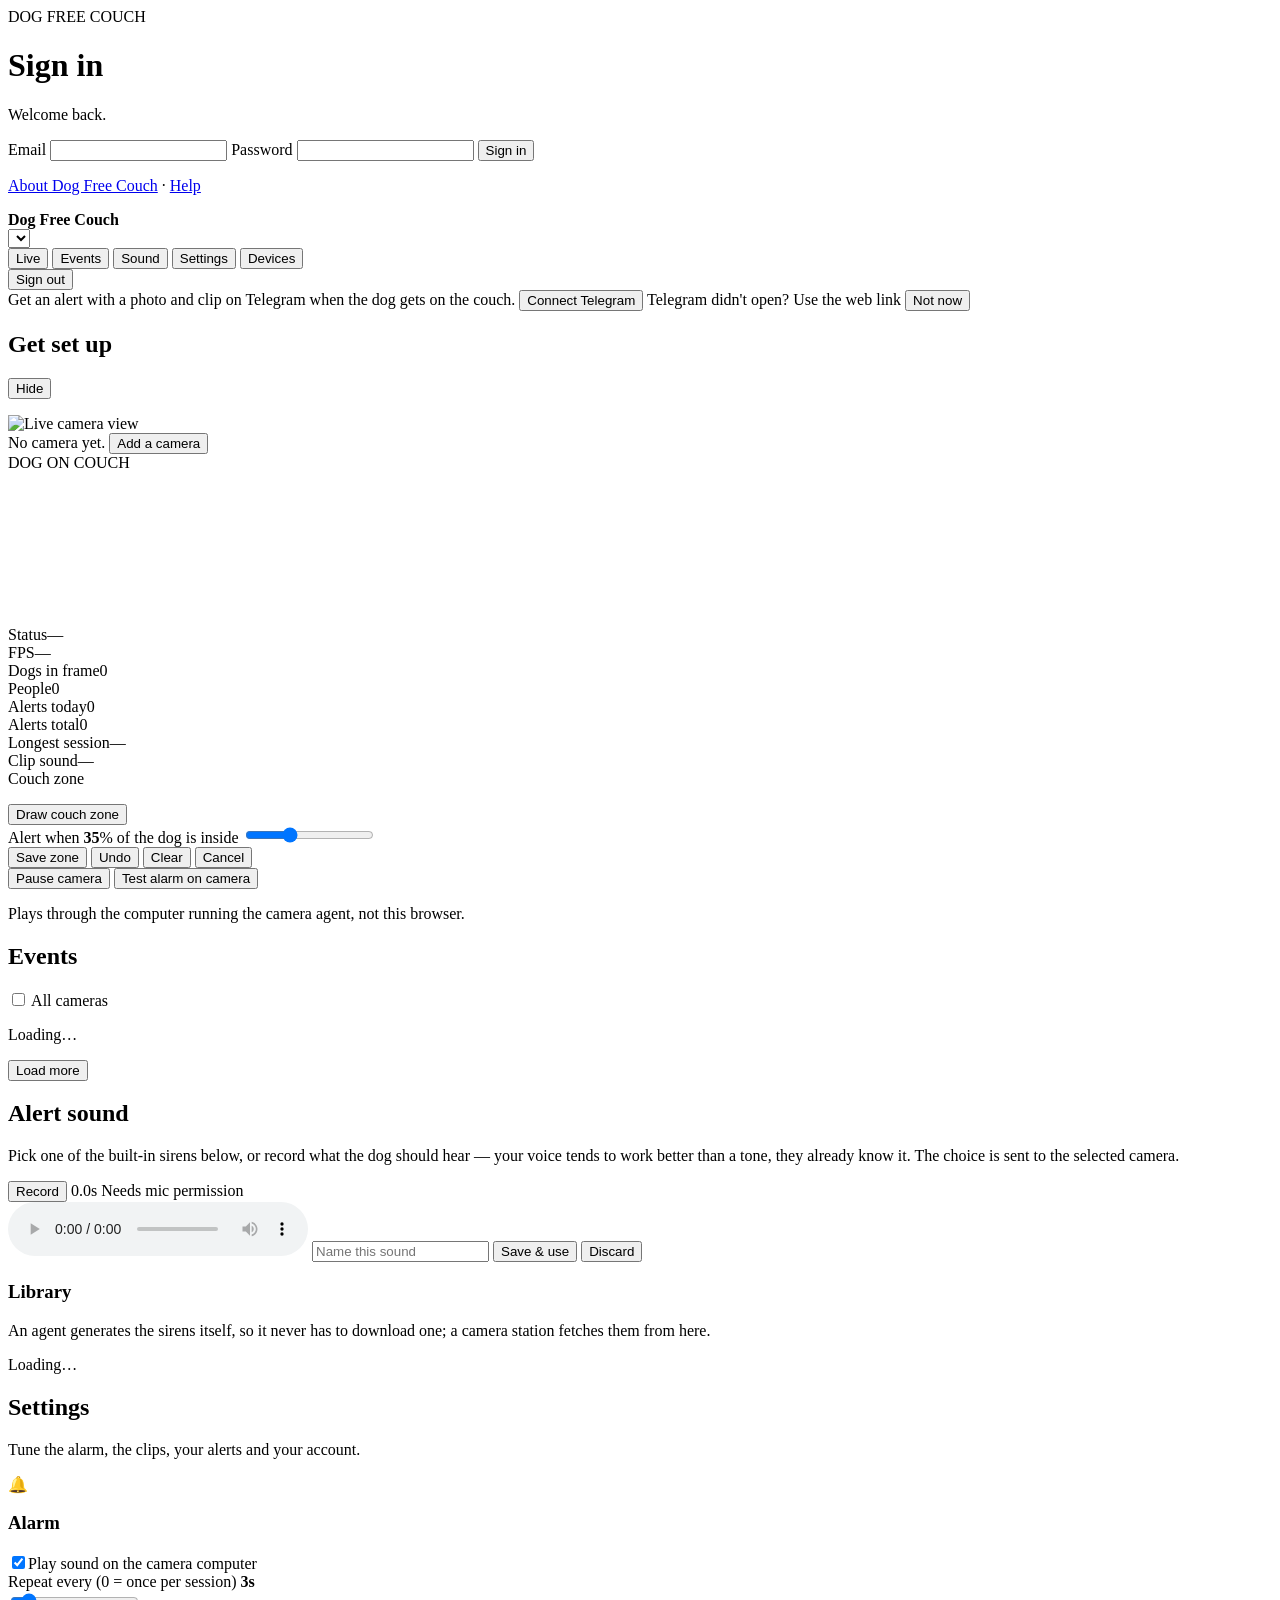
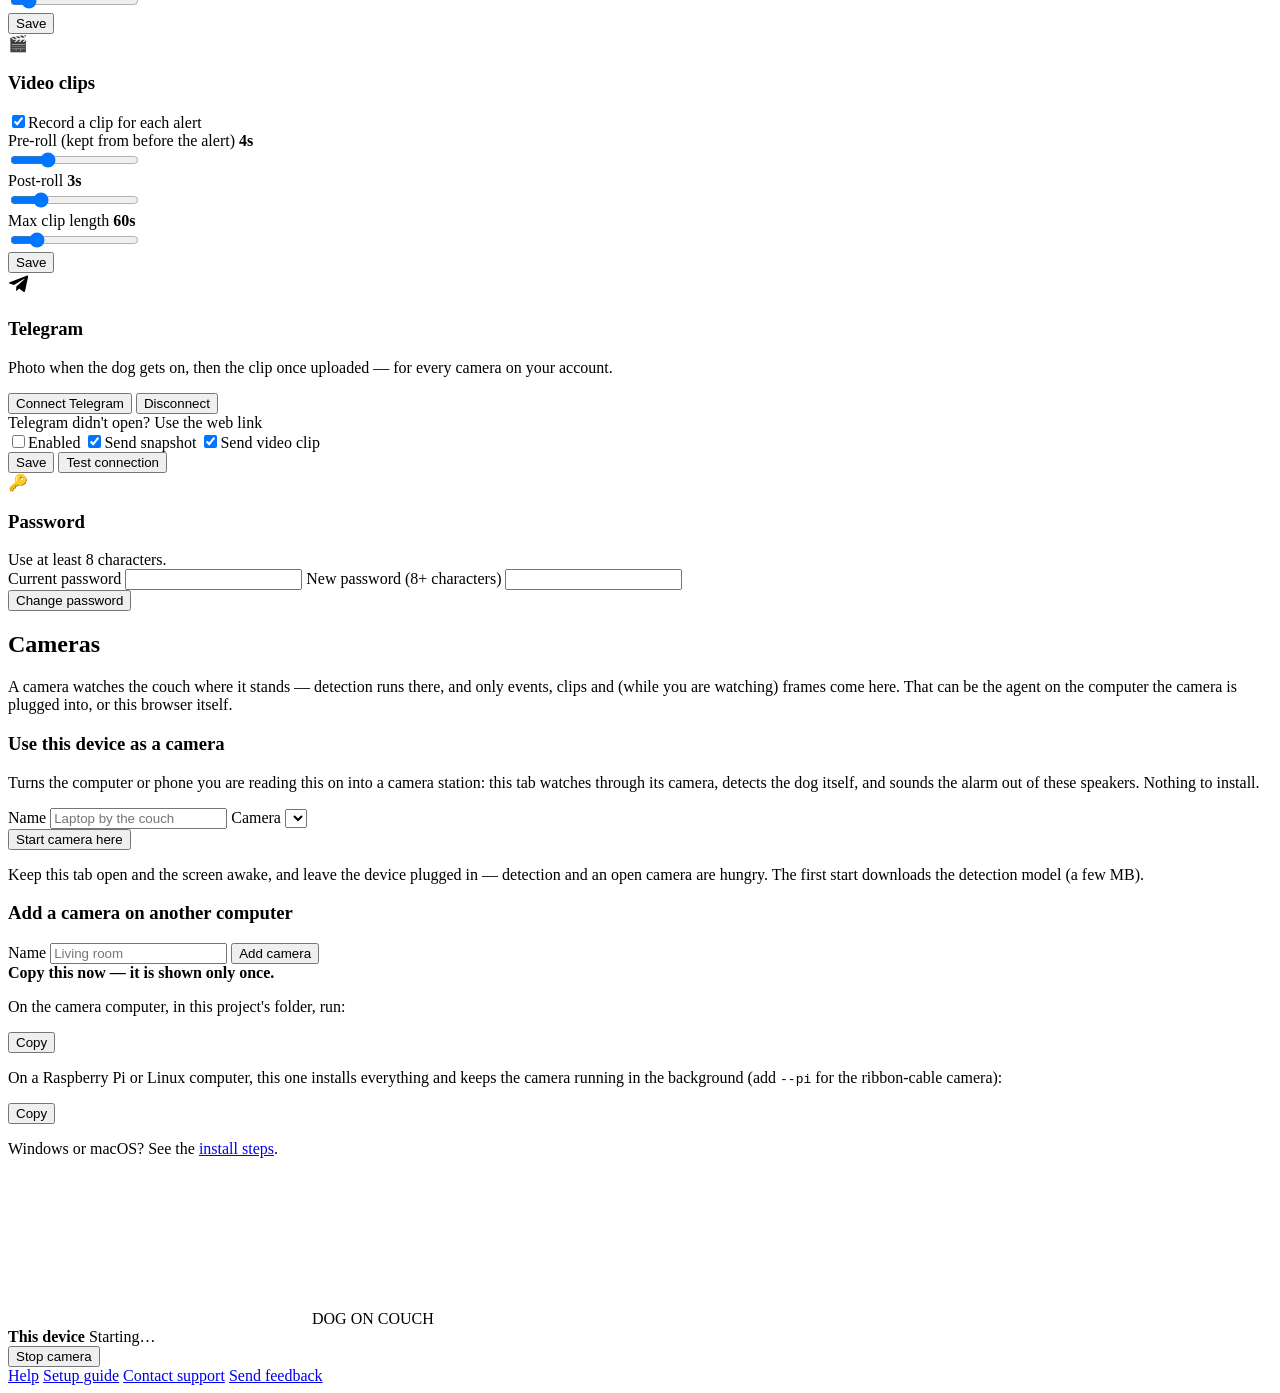
==== commit 6284edd3: "Remove the camera station's "Share logs" button and DEV_MODE The button only existed on a dev run, w" ====
--- a/frontend/index.html
+++ b/frontend/index.html
@@ -474,14 +474,6 @@
               first start downloads the detection model (a few MB).
             </p>
             <div id="station-error" class="alert-error hidden"></div>
-            <!-- Dev runs only (see Config.DEV_MODE): the server says so in
-                 /api/auth/me, and app.js unhides this. -->
-            <div id="station-logs-box" class="row hidden">
-              <button id="btn-station-logs" class="small secondary">
-                Share logs
-              </button>
-              <span class="hint" id="station-logs-hint"></span>
-            </div>
           </div>
 
           <div class="card">
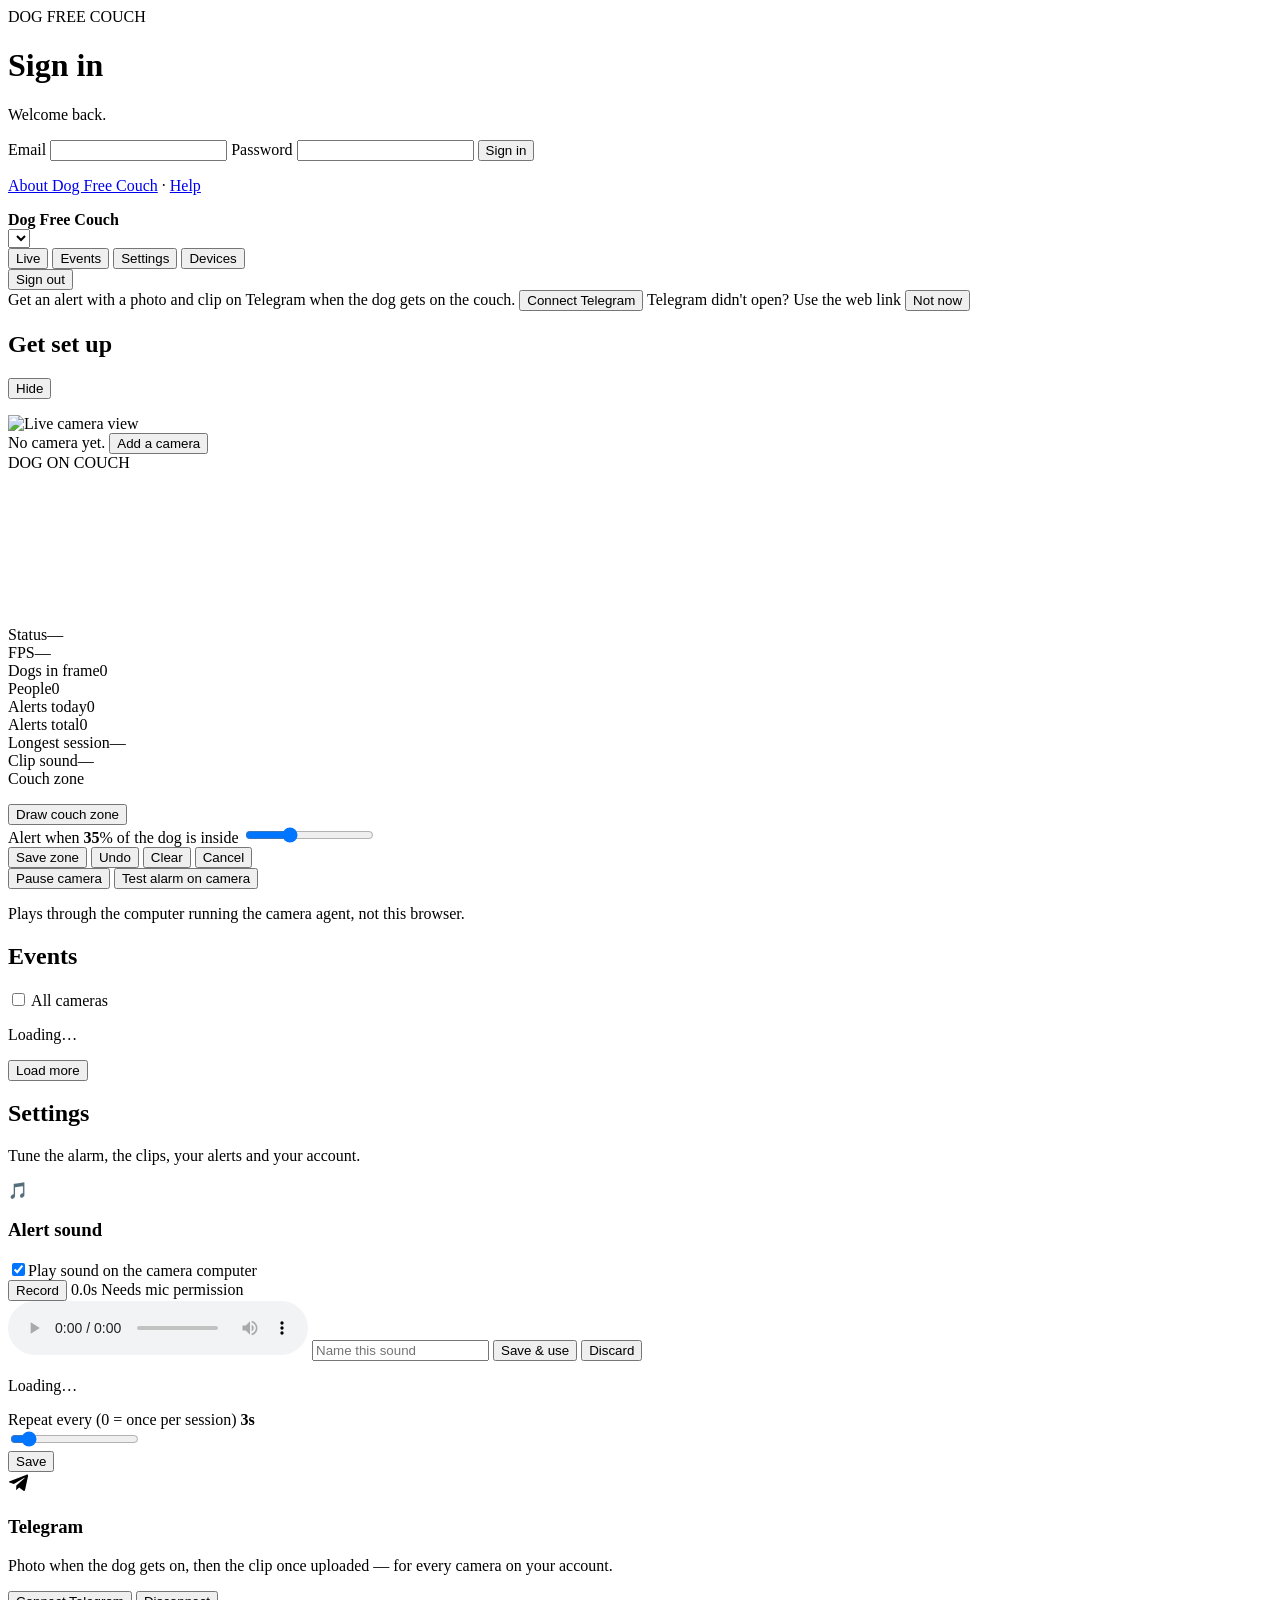
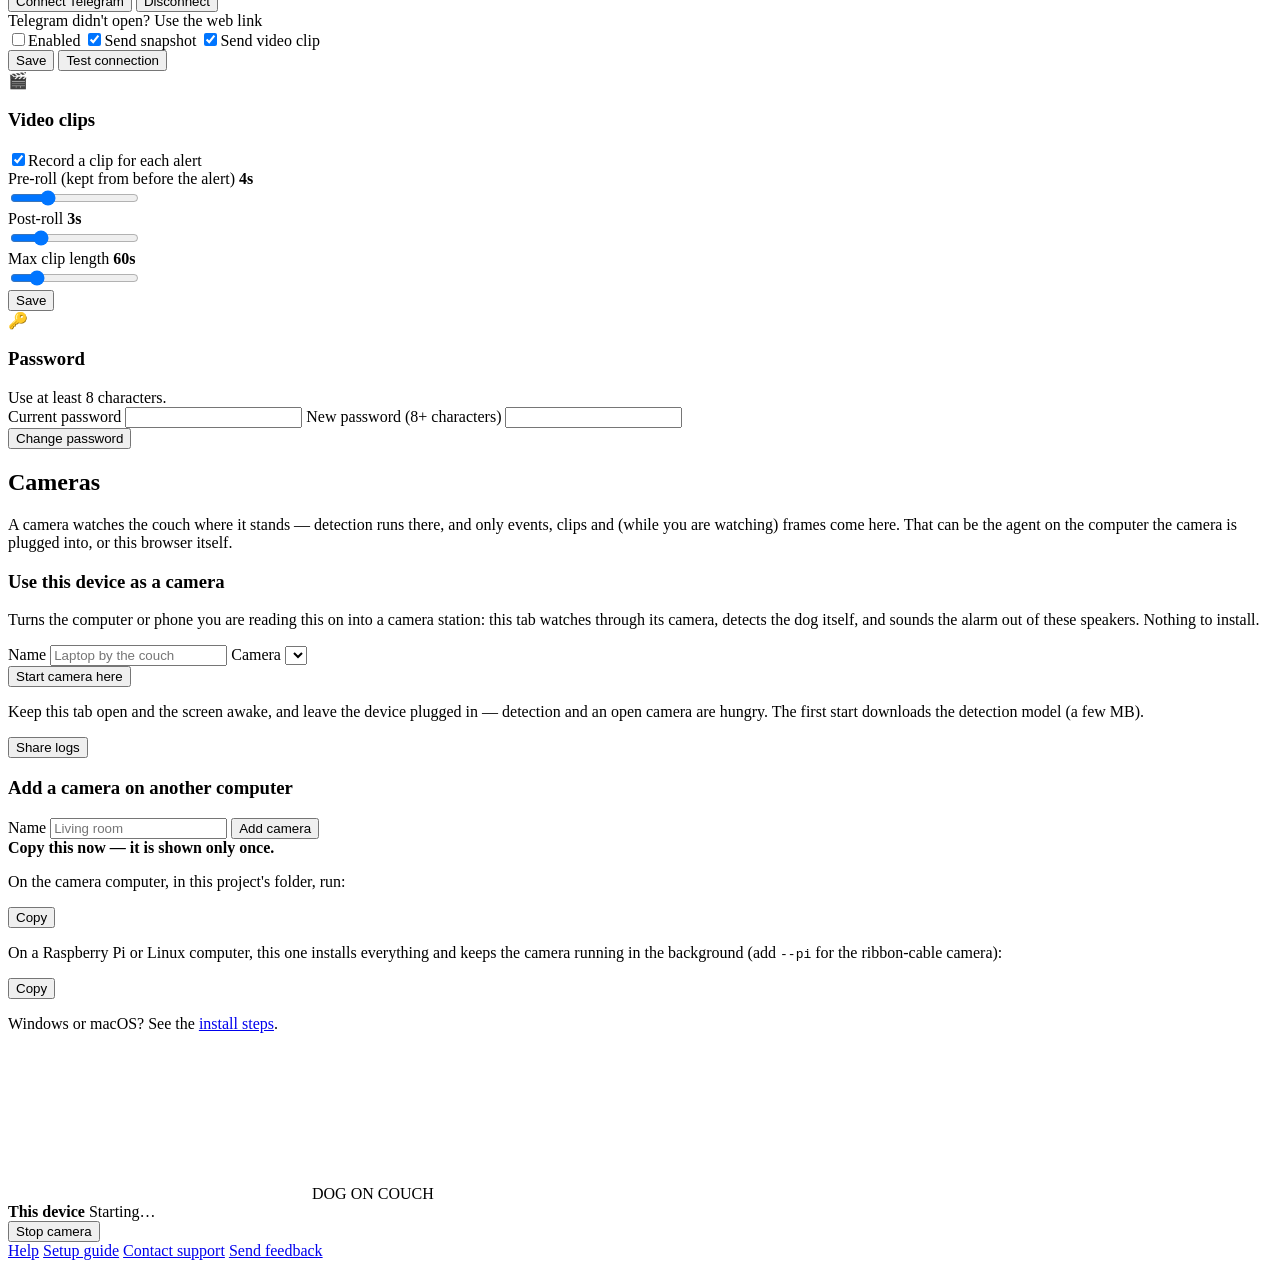
==== commit aaf4fe58: "Move the alert sound page into Settings as one merged card The Sound tab is gone. Its recorder and l" ====
--- a/frontend/index.html
+++ b/frontend/index.html
@@ -48,7 +48,6 @@
         <nav class="tabs">
           <button class="tab active" data-tab="live">Live</button>
           <button class="tab" data-tab="events">Events</button>
-          <button class="tab" data-tab="sound">Sound</button>
           <button class="tab" data-tab="settings">Settings</button>
           <button class="tab" data-tab="devices">Devices</button>
         </nav>
@@ -57,7 +56,10 @@
       </header>
 
       <div id="tg-banner" class="tg-banner hidden">
-        <span>Get an alert with a photo and clip on Telegram when the dog gets on the couch.</span>
+        <span
+          >Get an alert with a photo and clip on Telegram when the dog gets on
+          the couch.</span
+        >
         <button id="btn-banner-connect" class="small">Connect Telegram</button>
         <a class="tg-fallback hidden" target="_blank" rel="noopener"
           >Telegram didn't open? Use the web link</a
@@ -203,44 +205,6 @@
           <button id="btn-more" class="secondary hidden">Load more</button>
         </section>
 
-        <!-- ================= SOUND ================= -->
-        <section id="tab-sound" class="panel">
-          <h2>Alert sound</h2>
-          <p class="muted">
-            Pick one of the built-in sirens below, or record what the dog should
-            hear &mdash; your voice tends to work better than a tone, they
-            already know it. The choice is sent to the selected camera.
-          </p>
-
-          <div class="recorder card">
-            <div class="rec-controls">
-              <button id="btn-rec" class="record">Record</button>
-              <span id="rec-time" class="rec-time">0.0s</span>
-              <span id="rec-hint" class="hint">Needs mic permission</span>
-            </div>
-            <div id="rec-preview" class="hidden">
-              <audio id="rec-audio" controls></audio>
-              <input
-                type="text"
-                id="rec-label"
-                placeholder="Name this sound"
-                maxlength="40"
-              />
-              <button id="btn-save-rec">Save &amp; use</button>
-              <button id="btn-discard" class="ghost">Discard</button>
-            </div>
-          </div>
-
-          <h3>Library</h3>
-          <p class="muted">
-            An agent generates the sirens itself, so it never has to download
-            one; a camera station fetches them from here.
-          </p>
-          <div id="sounds-list" class="sounds-list">
-            <p class="muted">Loading&hellip;</p>
-          </div>
-        </section>
-
         <!-- ================= SETTINGS ================= -->
         <section id="tab-settings" class="panel">
           <header class="page-head">
@@ -253,9 +217,9 @@
           <div class="settings-grid">
             <div class="card scard">
               <div class="scard-head">
-                <span class="sicon" aria-hidden="true">&#128276;</span>
+                <span class="sicon" aria-hidden="true">&#127925;</span>
                 <div>
-                  <h3>Alarm</h3>
+                  <h3>Alert sound</h3>
                   <span class="hint" id="al-device"></span>
                 </div>
               </div>
@@ -267,6 +231,27 @@
                   >Play sound on the camera computer</span
                 ></label
               >
+              <div class="recorder">
+                <div class="rec-controls">
+                  <button id="btn-rec" class="record">Record</button>
+                  <span id="rec-time" class="rec-time">0.0s</span>
+                  <span id="rec-hint" class="hint">Needs mic permission</span>
+                </div>
+                <div id="rec-preview" class="hidden">
+                  <audio id="rec-audio" controls></audio>
+                  <input
+                    type="text"
+                    id="rec-label"
+                    placeholder="Name this sound"
+                    maxlength="40"
+                  />
+                  <button id="btn-save-rec">Save &amp; use</button>
+                  <button id="btn-discard" class="ghost">Discard</button>
+                </div>
+              </div>
+              <div id="sounds-list" class="sounds-list">
+                <p class="muted">Loading&hellip;</p>
+              </div>
               <div class="slider-field">
                 <div class="slider-top">
                   <span
@@ -286,70 +271,6 @@
               </div>
               <div class="scard-foot">
                 <button id="btn-save-alert">Save</button>
-              </div>
-            </div>
-
-            <div class="card scard">
-              <div class="scard-head">
-                <span class="sicon" aria-hidden="true">&#127916;</span>
-                <div>
-                  <h3>Video clips</h3>
-                  <span class="hint" id="v-device"></span>
-                </div>
-              </div>
-              <label class="switch"
-                ><input type="checkbox" id="v-enabled" checked /><i
-                  class="track"
-                ></i
-                ><span>Record a clip for each alert</span></label
-              >
-              <div class="slider-field">
-                <div class="slider-top">
-                  <span
-                    >Pre-roll
-                    <span class="hint">(kept from before the alert)</span></span
-                  >
-                  <b class="chip"><span id="v-pre-val">4</span>s</b>
-                </div>
-                <input
-                  type="range"
-                  id="v-pre"
-                  min="0"
-                  max="15"
-                  step="1"
-                  value="4"
-                />
-              </div>
-              <div class="slider-field">
-                <div class="slider-top">
-                  <span>Post-roll</span>
-                  <b class="chip"><span id="v-post-val">3</span>s</b>
-                </div>
-                <input
-                  type="range"
-                  id="v-post"
-                  min="0"
-                  max="15"
-                  step="1"
-                  value="3"
-                />
-              </div>
-              <div class="slider-field">
-                <div class="slider-top">
-                  <span>Max clip length</span>
-                  <b class="chip"><span id="v-max-val">60</span>s</b>
-                </div>
-                <input
-                  type="range"
-                  id="v-max"
-                  min="10"
-                  max="300"
-                  step="10"
-                  value="60"
-                />
-              </div>
-              <div class="scard-foot">
-                <button id="btn-save-video">Save</button>
               </div>
             </div>
 
@@ -409,6 +330,70 @@
                 </button>
               </div>
               <div id="tg-result" class="result hidden"></div>
+            </div>
+
+            <div class="card scard">
+              <div class="scard-head">
+                <span class="sicon" aria-hidden="true">&#127916;</span>
+                <div>
+                  <h3>Video clips</h3>
+                  <span class="hint" id="v-device"></span>
+                </div>
+              </div>
+              <label class="switch"
+                ><input type="checkbox" id="v-enabled" checked /><i
+                  class="track"
+                ></i
+                ><span>Record a clip for each alert</span></label
+              >
+              <div class="slider-field">
+                <div class="slider-top">
+                  <span
+                    >Pre-roll
+                    <span class="hint">(kept from before the alert)</span></span
+                  >
+                  <b class="chip"><span id="v-pre-val">4</span>s</b>
+                </div>
+                <input
+                  type="range"
+                  id="v-pre"
+                  min="0"
+                  max="15"
+                  step="1"
+                  value="4"
+                />
+              </div>
+              <div class="slider-field">
+                <div class="slider-top">
+                  <span>Post-roll</span>
+                  <b class="chip"><span id="v-post-val">3</span>s</b>
+                </div>
+                <input
+                  type="range"
+                  id="v-post"
+                  min="0"
+                  max="15"
+                  step="1"
+                  value="3"
+                />
+              </div>
+              <div class="slider-field">
+                <div class="slider-top">
+                  <span>Max clip length</span>
+                  <b class="chip"><span id="v-max-val">60</span>s</b>
+                </div>
+                <input
+                  type="range"
+                  id="v-max"
+                  min="10"
+                  max="300"
+                  step="10"
+                  value="60"
+                />
+              </div>
+              <div class="scard-foot">
+                <button id="btn-save-video">Save</button>
+              </div>
             </div>
 
             <div class="card scard">
@@ -474,6 +459,14 @@
               first start downloads the detection model (a few MB).
             </p>
             <div id="station-error" class="alert-error hidden"></div>
+            <!-- Dev runs only (see Config.DEV_MODE): the server says so in
+                 /api/auth/me, and app.js unhides this. -->
+            <div id="station-logs-box" class="row hidden">
+              <button id="btn-station-logs" class="small secondary">
+                Share logs
+              </button>
+              <span class="hint" id="station-logs-hint"></span>
+            </div>
           </div>
 
           <div class="card">
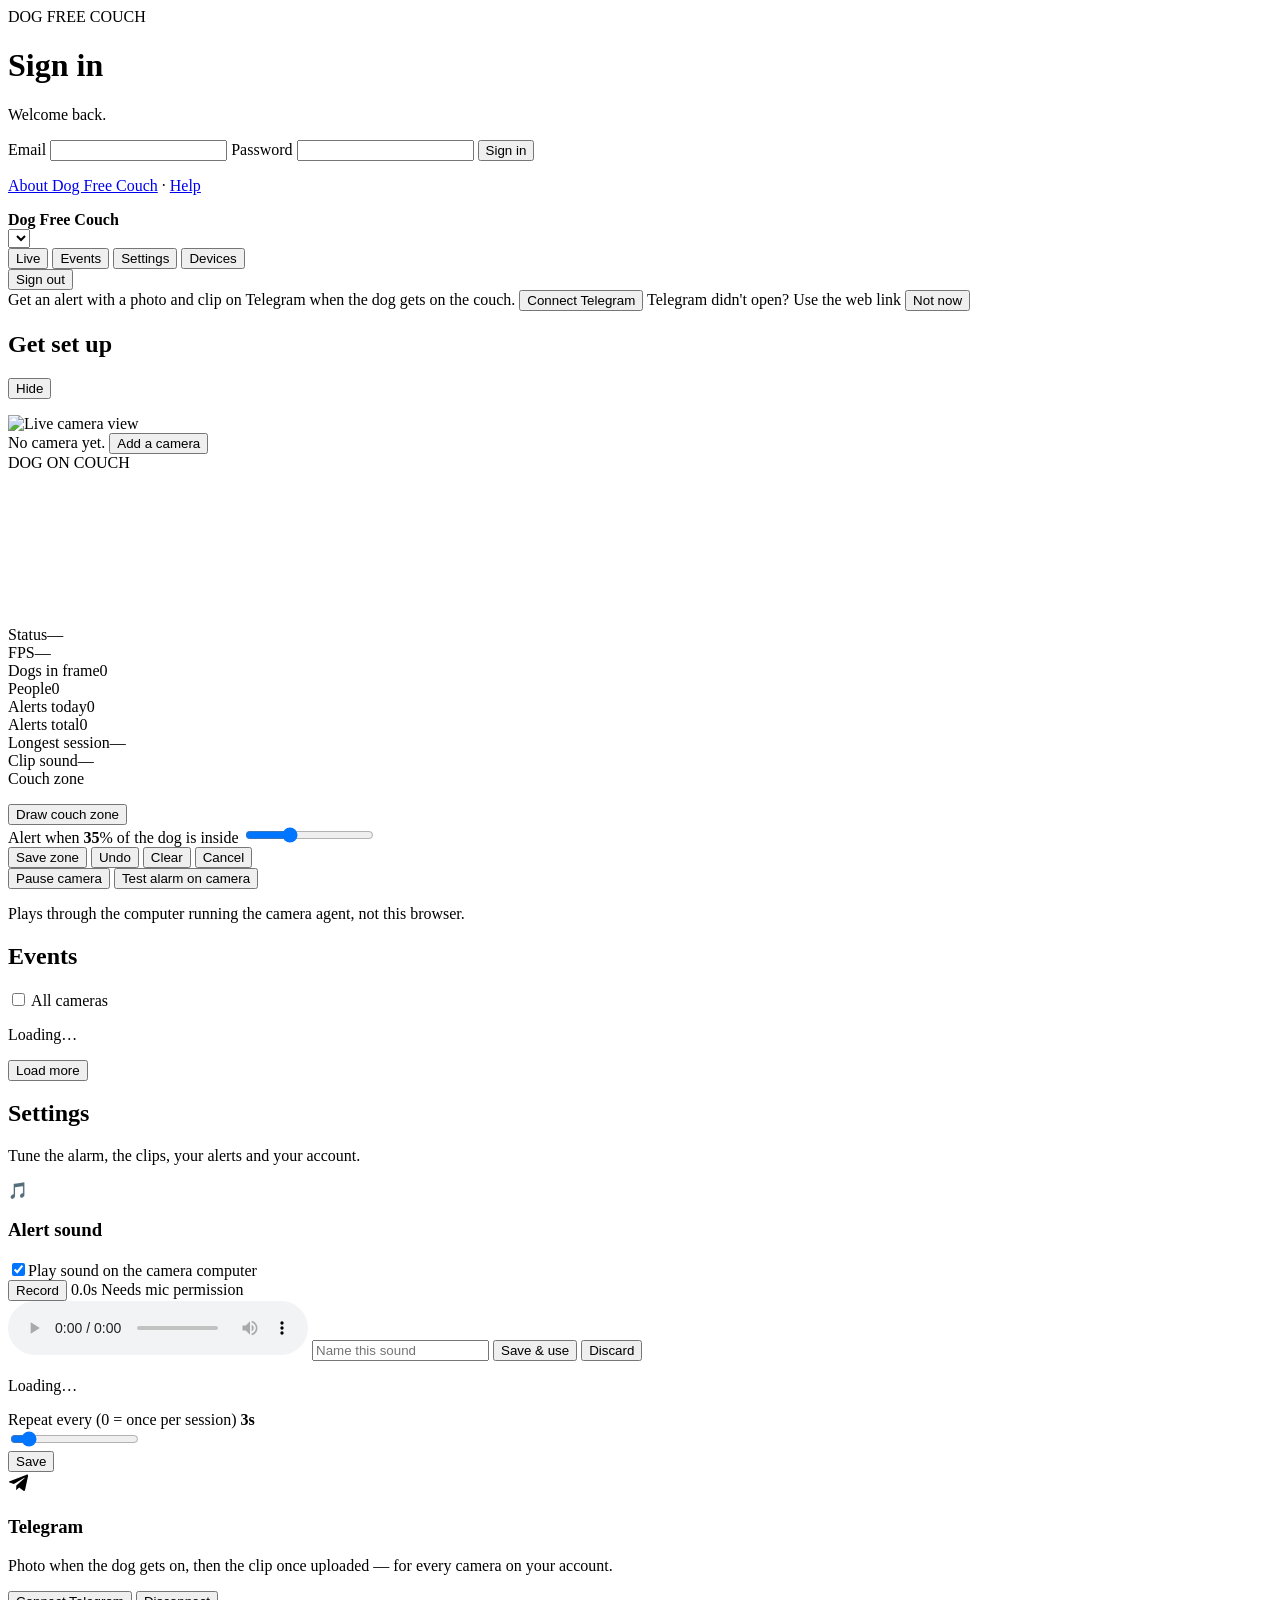
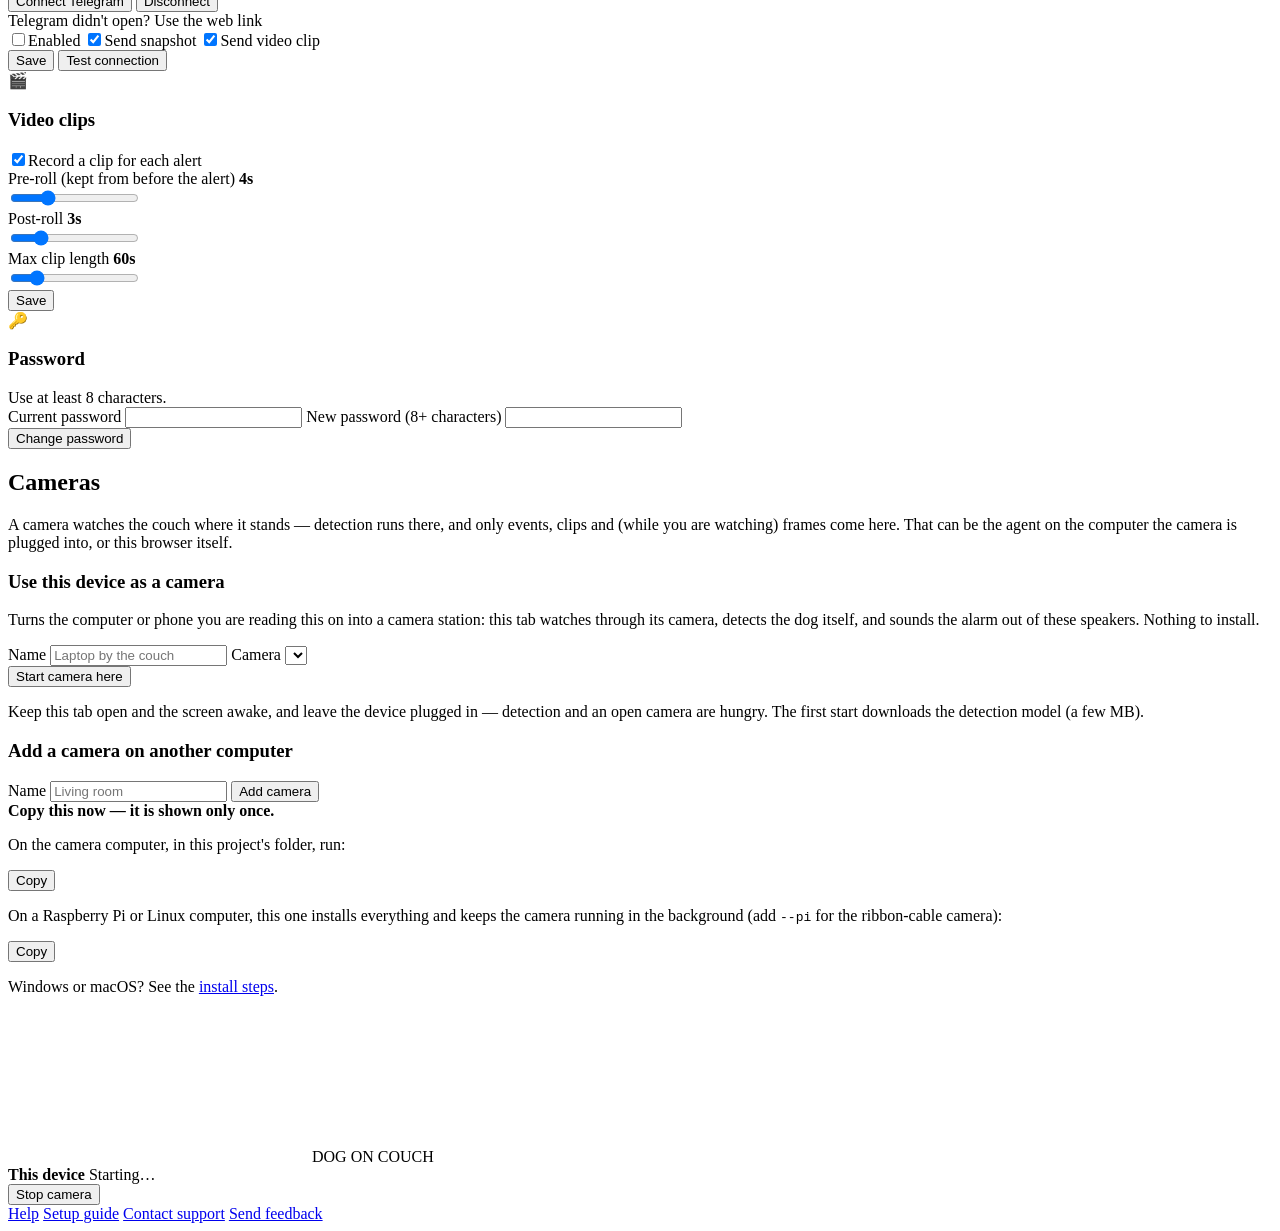
==== commit 76f1c7ea: "Remove the camera station's "Share logs" button and DEV_MODE (#43) The button only existed on a dev " ====
--- a/frontend/index.html
+++ b/frontend/index.html
@@ -459,14 +459,6 @@
               first start downloads the detection model (a few MB).
             </p>
             <div id="station-error" class="alert-error hidden"></div>
-            <!-- Dev runs only (see Config.DEV_MODE): the server says so in
-                 /api/auth/me, and app.js unhides this. -->
-            <div id="station-logs-box" class="row hidden">
-              <button id="btn-station-logs" class="small secondary">
-                Share logs
-              </button>
-              <span class="hint" id="station-logs-hint"></span>
-            </div>
           </div>
 
           <div class="card">
